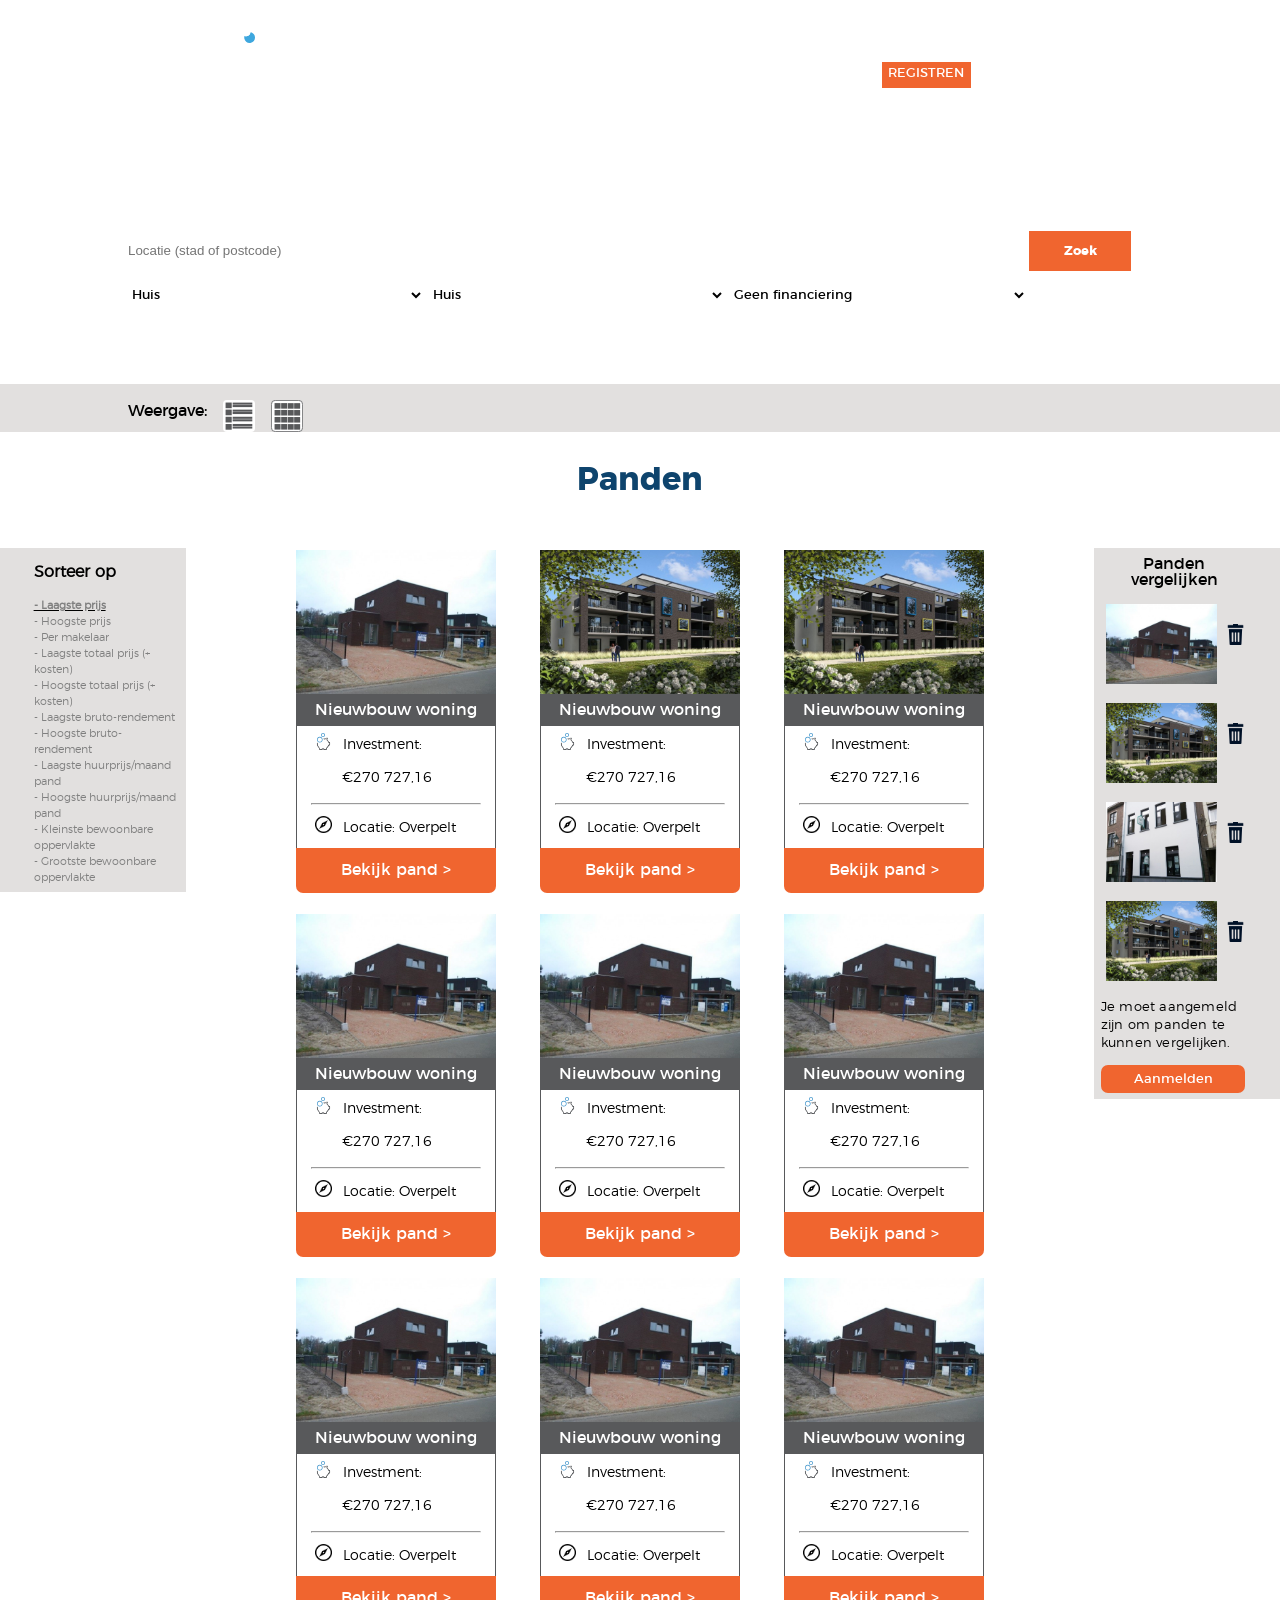
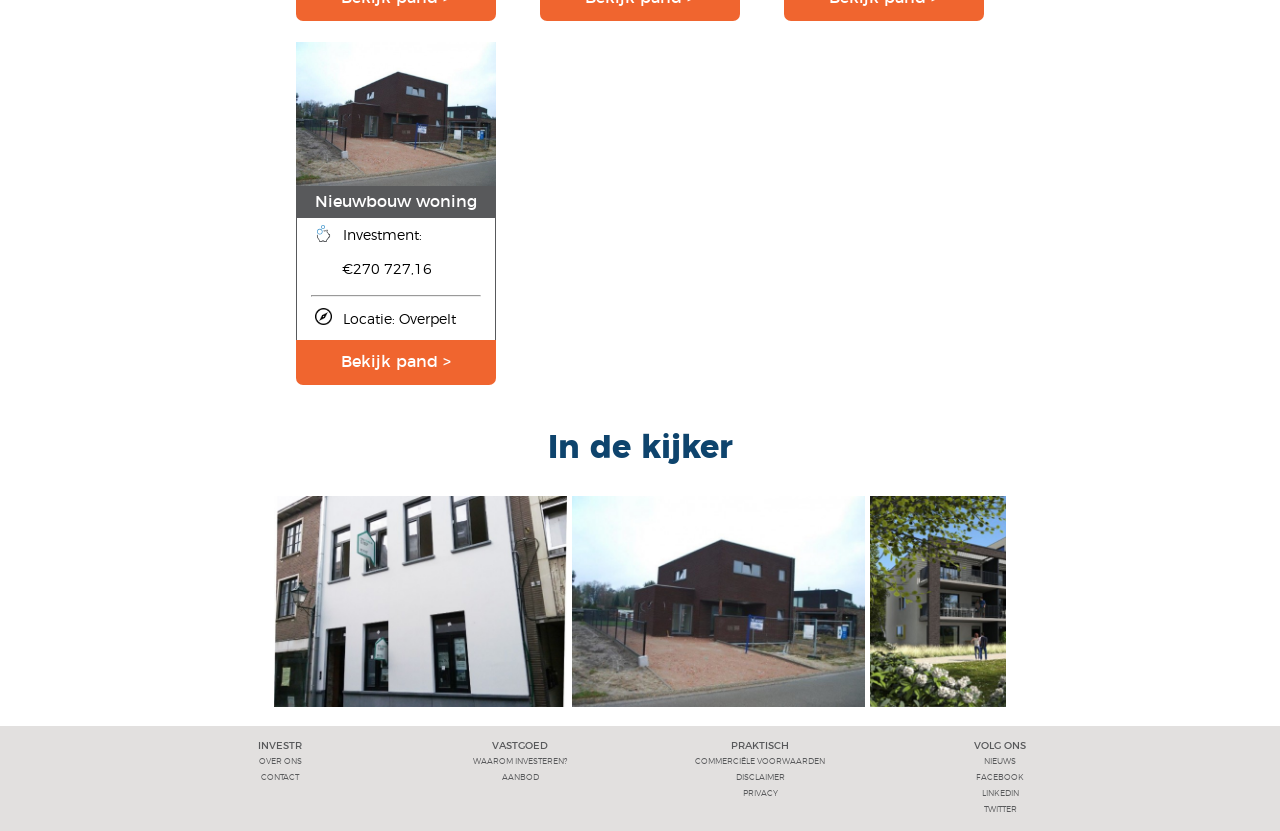
==== pages/aanbod.html @ bfa367fa "tab logo investr Lennert" ====
<!DOCTYPE html>
<html lang="nl">

<head>
  <meta charset="UTF-8">
  <title>Aanbod - Investr</title>
  <link rel="icon" type="image/png" href="../images/Investr_logo_header.png">
  <link rel="stylesheet" type="text/css" href="../css/reset.css" />
  <link rel="stylesheet" type="text/css" href="../css/style.css" />
  <link rel="stylesheet" type="text/css" href="../css/aanbod.css" />
  <link rel="stylesheet" type="text/css" href="../css/mediaqueries.css">
  <meta name="viewport" content="width=device-width, initial-scale=1,  minimum-scale=1">
  <script src="https://ajax.googleapis.com/ajax/libs/jquery/2.1.4/jquery.min.js"></script>
  <script src="../script/script.js"></script>
</head>

<body>
  <section class="EEN_L">
    <header>
      <div class="container"> <a class="logo" href="../index.html" title="Investr">investr</a> <a class="menu-knop" href="#"><span class="hamburger-lines">&#9776;</span> menu</a>
        <nav class="menu">
          <ul>
            <li><a href="../index.html">home</a></li>
            <li><a href="aanbod.html">aanbod</a></li>
            <li><a href="nieuws.html">nieuws</a></li>
            <li><a href="meer.html">meer ></a></li>
          </ul>
        </nav>
        <br class="clearfix" />
        <ul id="register">
          <li><a href="#">registren</a></li>
          <li><a href="#">aanmelden</a></li>
          <li><a href="#">nl</a></li>
        </ul>
      </div>
      <div class="menu-line"></div>
      <br class="clearfix" /> </header>
    <form>
      <h1>Investing Made Easy</h1>
      <input class="Zoekbalk" type="text" placeholder="Locatie (stad of postcode)">
      <input class="button" type="button" value="Zoek">
      <div class="details">
        <select name="type vastgoed" class="type_vastgoed">
          <option value="Huis">Huis </option>
          <option value="Appartement">Appartement</option>
          <option value="Studentenhuisvesting">Studentenhuisvesting</option>
          <option value="Grond">Grond</option>
          <option value="Bedrijfsvastgoed">Bedrijfsvastgoed</option>
          <option value="Garage">Garage</option>
          <option value="Assistentieflats">Assistentieflats</option>
        </select>
        <select name="type vastgoed">
          <option value="Huis">Huis </option>
          <option value="Appartement">Appartement</option>
          <option value="Studentenhuisvesting">Studentenhuisvesting</option>
          <option value="Grond">Grond</option>
          <option value="Bedrijfsvastgoed">Bedrijfsvastgoed</option>
          <option value="Garage">Garage</option>
          <option value="Assistentieflats">Assistentieflats</option>
        </select>
        <select name="Eigen inbreng">
          <option value="Geen financiering">Geen financiering </option>
          <option value="3 jaar">3 jaar</option>
          <option value="5 jaar">5 jaar</option>
          <option value="8 jaar">8 jaar</option>
          <option value="10 jaar">10 jaar</option>
          <option value="12 jaar">12 jaar</option>
          <option value="15 jaar">15 jaar</option>
          <option value="20 jaar">20 jaar</option>
          <option value="25 jaar">25 jaar</option>
        </select>
      </div>
      <input class="button_M" type="button" value="Zoek"> </form>
  </section>
  <section class="weergave-blok-e">
    <ul>
      <li>
        <p>Weergave: </p>
      </li>
      <li>
        <a href="aanbod_2.html"><img src="../images/Aanbod/Balk-not-selected.svg" alt="Balk weergave"></a>
      </li>
      <li>
        <a href="aanbod.html"><img src="../images/Aanbod/Blok-selected.svg" alt="Blok weergave"></a>
      </li>
    </ul>
  </section>
  <h1>Panden</h1>
  <section class="sorteren-blok-e">
    <p>Sorteer op</p>
    <ul>
      <li><a href="#">- Laagste prijs</a></li>
      <li><a href="#">- Hoogste prijs</a></li>
      <li><a href="#">- Per makelaar</a></li>
      <li><a href="#">- Laagste totaal prijs (+ kosten)</a></li>
      <li><a href="#">- Hoogste totaal prijs (+ kosten)</a></li>
      <li><a href="#">- Laagste bruto-rendement</a></li>
      <li><a href="#">- Hoogste bruto-rendement</a></li>
      <li><a href="#">- Laagste huurprijs/maand pand</a></li>
      <li><a href="#">- Hoogste huurprijs/maand pand</a></li>
      <li><a href="#">- Kleinste bewoonbare oppervlakte</a></li>
      <li><a href="#">- Grootste bewoonbare oppervlakte</a></li>
    </ul>
  </section>
  <section class="panden-vergelijken-blok-e">
    <h3>Panden vergelijken</h3>
    <ul>
      <li> <img src="../images/panddetail/fotopand.jpg" alt="Foto pand"> <img class="vuilbak-e" src="../images/Aanbod/rubbish-bin.png" alt="Foto pand"> </li>
      <li> <img src="../images/Aanbod/nieuwbouw.jpeg" alt="Foto pand"> <img class="vuilbak-e" src="../images/Aanbod/rubbish-bin.png" alt="Foto pand"> </li>
      <li> <img src="../images/Aanbod/duplex-appartement.jpeg" alt="Foto pand"> <img class="vuilbak-e" src="../images/Aanbod/rubbish-bin.png" alt="Foto pand"> </li>
      <li> <img src="../images/Aanbod/nieuwbouw.jpeg" alt="Foto pand"> <img class="vuilbak-e" src="../images/Aanbod/rubbish-bin.png" alt="Foto pand"> </li>
    </ul>
    <p>Je moet aangemeld zijn om panden te kunnen vergelijken.</p>
    <input type="button" value="Aanmelden"> </section>
  <div class="container-blok-e">
    <article class="huis-blok-e"> <img src="../images/panddetail/fotopand.jpg" alt="Foto pand">
      <h3>Nieuwbouw woning</h3>
      <div class="beschrijving-blok-e"> <img src="../images/Aanbod/piggy-bank.svg" alt="icon geldvarken">
        <p>Investment:</p>
        <p>€270 727,16</p>
        <hr> <img src="../images/Aanbod/Compass-48.png" alt="icon locatie">
        <p>Locatie: Overpelt</p>
      </div>
      <div class="aanbod-blok-e">
        <p>Bekijk pand &gt;</p>
      </div>
    </article>
    <article class="huis-blok-e"> <img src="../images/Aanbod/nieuwbouw.jpeg" alt="Foto pand">
      <h3>Nieuwbouw woning</h3>
      <div class="beschrijving-blok-e"> <img src="../images/Aanbod/piggy-bank.svg" alt="icon geldvarken">
        <p>Investment:</p>
        <p>€270 727,16</p>
        <hr> <img src="../images/Aanbod/Compass-48.png" alt="icon locatie">
        <p>Locatie: Overpelt</p>
      </div>
      <div class="aanbod-blok-e">
        <p>Bekijk pand &gt;</p>
      </div>
    </article>
    <article class="huis-blok-e"> <img src="../images/Aanbod/nieuwbouw.jpeg" alt="Foto pand">
      <h3>Nieuwbouw woning</h3>
      <div class="beschrijving-blok-e"> <img src="../images/Aanbod/piggy-bank.svg" alt="icon geldvarken">
        <p>Investment:</p>
        <p>€270 727,16</p>
        <hr> <img src="../images/Aanbod/Compass-48.png" alt="icon locatie">
        <p>Locatie: Overpelt</p>
      </div>
      <div class="aanbod-blok-e">
        <p>Bekijk pand &gt;</p>
      </div>
    </article>
    <article class="huis-blok-e"> <img src="../images/panddetail/fotopand.jpg" alt="Foto pand">
      <h3>Nieuwbouw woning</h3>
      <div class="beschrijving-blok-e"> <img src="../images/Aanbod/piggy-bank.svg" alt="icon geldvarken">
        <p>Investment:</p>
        <p>€270 727,16</p>
        <hr> <img src="../images/Aanbod/Compass-48.png" alt="icon locatie">
        <p>Locatie: Overpelt</p>
      </div>
      <div class="aanbod-blok-e">
        <p>Bekijk pand &gt;</p>
      </div>
    </article>
    <article class="huis-blok-e"> <img src="../images/panddetail/fotopand.jpg" alt="Foto pand">
      <h3>Nieuwbouw woning</h3>
      <div class="beschrijving-blok-e"> <img src="../images/Aanbod/piggy-bank.svg" alt="icon geldvarken">
        <p>Investment:</p>
        <p>€270 727,16</p>
        <hr> <img src="../images/Aanbod/Compass-48.png" alt="icon locatie">
        <p>Locatie: Overpelt</p>
      </div>
      <div class="aanbod-blok-e">
        <p>Bekijk pand &gt;</p>
      </div>
    </article>
    <article class="huis-blok-e"> <img src="../images/panddetail/fotopand.jpg" alt="Foto pand">
      <h3>Nieuwbouw woning</h3>
      <div class="beschrijving-blok-e"> <img src="../images/Aanbod/piggy-bank.svg" alt="icon geldvarken">
        <p>Investment:</p>
        <p>€270 727,16</p>
        <hr> <img src="../images/Aanbod/Compass-48.png" alt="icon locatie">
        <p>Locatie: Overpelt</p>
      </div>
      <div class="aanbod-blok-e">
        <p>Bekijk pand &gt;</p>
      </div>
    </article>
    <article class="huis-blok-e"> <img src="../images/panddetail/fotopand.jpg" alt="Foto pand">
      <h3>Nieuwbouw woning</h3>
      <div class="beschrijving-blok-e"> <img src="../images/Aanbod/piggy-bank.svg" alt="icon geldvarken">
        <p>Investment:</p>
        <p>€270 727,16</p>
        <hr> <img src="../images/Aanbod/Compass-48.png" alt="icon locatie">
        <p>Locatie: Overpelt</p>
      </div>
      <div class="aanbod-blok-e">
        <p>Bekijk pand &gt;</p>
      </div>
    </article>
    <article class="huis-blok-e"> <img src="../images/panddetail/fotopand.jpg" alt="Foto pand">
      <h3>Nieuwbouw woning</h3>
      <div class="beschrijving-blok-e"> <img src="../images/Aanbod/piggy-bank.svg" alt="icon geldvarken">
        <p>Investment:</p>
        <p>€270 727,16</p>
        <hr> <img src="../images/Aanbod/Compass-48.png" alt="icon locatie">
        <p>Locatie: Overpelt</p>
      </div>
      <div class="aanbod-blok-e">
        <p>Bekijk pand &gt;</p>
      </div>
    </article>
    <article class="huis-blok-e"> <img src="../images/panddetail/fotopand.jpg" alt="Foto pand">
      <h3>Nieuwbouw woning</h3>
      <div class="beschrijving-blok-e"> <img src="../images/Aanbod/piggy-bank.svg" alt="icon geldvarken">
        <p>Investment:</p>
        <p>€270 727,16</p>
        <hr> <img src="../images/Aanbod/Compass-48.png" alt="icon locatie">
        <p>Locatie: Overpelt</p>
      </div>
      <div class="aanbod-blok-e">
        <p>Bekijk pand &gt;</p>
      </div>
    </article>
    <article class="huis-blok-e"> <img src="../images/panddetail/fotopand.jpg" alt="Foto pand">
      <h3>Nieuwbouw woning</h3>
      <div class="beschrijving-blok-e"> <img src="../images/Aanbod/piggy-bank.svg" alt="icon geldvarken">
        <p>Investment:</p>
        <p>€270 727,16</p>
        <hr> <img src="../images/Aanbod/Compass-48.png" alt="icon locatie">
        <p>Locatie: Overpelt</p>
      </div>
      <div class="aanbod-blok-e">
        <p>Bekijk pand &gt;</p>
      </div>
    </article>
    <section class="in-de-kijker-blok-e">
      <h1>In de kijker</h1>
      <div class="scroll-blok-e"> <img src="../images/Aanbod/duplex-appartement.jpeg" alt="Foto pand"> <img src="../images/panddetail/fotopand.jpg" alt="Foto pand"> <img src="../images/Aanbod/nieuwbouw.jpeg" alt="Foto pand"> <img src="../images/Aanbod/duplex-appartement.jpeg" alt="Foto pand"> <img src="../images/Aanbod/nieuwbouw.jpeg" alt="Foto pand"> </div>
    </section>
  </div>
</body>
<footer>
  <div class="container">
    <div class="fMenu">
      <ul>
        <h4>investr</h4>
        <li><a href="over_ons.html">over ons</a></li>
        <li><a href="#">contact</a></li>
      </ul>
    </div>
    <div class="fMenu">
      <ul>
        <h4>vastgoed</h4>
        <li><a href="#">waarom investeren?</a></li>
        <li><a href="aanbod.html">aanbod</a></li>
      </ul>
    </div>
    <div class="fMenu">
      <ul>
        <h4>praktisch</h4>
        <li><a href="#">commerciële voorwaarden</a></li>
        <li><a href="#">disclaimer</a></li>
        <li><a href="#">privacy</a></li>
      </ul>
    </div>
    <div class="fMenu">
      <ul>
        <h4>volg ons</h4>
        <li><a href="nieuws.html">nieuws</a></li>
        <li><a href="https://www.facebook.com/investr.be/">facebook</a></li>
        <li><a href="#">linkedin</a></li>
        <li><a href="#">twitter</a></li>
      </ul>
    </div>
    <br class="clearfix" /> </div>
</footer>

</html>
---- css/style.css ----
/* ----------------------------------
        FONT
---------------------------------- */

@font-face {
    font-family: 'montserratbold';
    src: url('../font/montserrat-bold-webfont.woff2') format('woff2'), url('../font/montserrat-bold-webfont.woff') format('woff');
    font-weight: normal;
    font-style: normal;
}
  
@font-face {
    font-family: 'montserratsemibold';
    src: url('../font/montserrat-semibold-webfont.woff2') format('woff2'), url('../font/montserrat-semibold-webfont.woff') format('woff');
    font-weight: normal;
    font-style: normal;
}
  
@font-face {
    font-family: 'montserratlight';
    src: url('../font/montserrat-light-webfont.woff2') format('woff2'), url('../font/montserrat-light-webfont.woff') format('woff');
    font-weight: normal;
    font-style: normal;
}
  
@font-face {
    font-family: 'montserratregular';
    src: url('../font/montserrat-regular-webfont.woff2') format('woff2'), url('../font/montserrat-regular-webfont.woff') format('woff');
    font-weight: normal;
    font-style: normal;
}
/*--------------------------------------*/
  
.clearfix {
    clear: both;
}

body {
    font-family: 'montserratregular';
    margin: 0;
  }
  
h1 {
    font-family: 'montserratbold';
    color: #0E446D;
    font-size: 2em;
    margin: 0.5em 0;
}
  
h2 {
    font-family: 'montserratbold';
    color: #0E446D;
    font-size: 1.5em;
    margin: 0.25em 0;
}
  
h3 {
    font-family: 'montserratbold';
    color: #0E446D;
    font-size: 1em;
}
  
h4 {
    font-family: 'montserratbold';
    color: #0E446D;
    font-size: 0.7em;
}
  
h5 {
    font-family: 'montserratbold';
    color: #0E446D;
    font-size: 0.5em;
}
  
p {
    font-family: 'montserratlight';
    line-height: 1.4;
    color: black;
    font-weight: 400;
    font-size: 0.7em;
    font-size: 1em;
}
/* ------------------------------------------
            HEADER & FOOTER
------------------------------------------ */
header {
    background-color: #0E446D;
    font-family: 'montserratsemibold';
    text-transform: uppercase;
}

a.logo:link,
a.logo:visited,
a.logo:hover,
a.logo:active {
    background-image: url(../images/Investr_logo.svg);
    background-repeat: no-repeat;
    display: block;
    float: left;
    height: 1.5em;
    width: 100px;
    text-indent: -9999px;
    
    margin-top: 1.75em;
    margin-left: 1.75em;
}

a.menu-knop:link,
a.menu-knop:visited,
a.menu-knop:active {
    float: right;
    text-decoration: none;
    color: white;
    border-bottom: 3px solid #0E446D;
    padding: 0.5em 0;
    margin: 1.5em;
    margin-bottom: 0.5em;
}

a.menu-knop:hover {
    display: block;
    float: right;
    text-decoration: none;
    color: white;
    border-bottom: 3px solid #F0652F;
}

header a#taal, header div.aanmelden {
    display: none;
}

header nav {
    clear: both;
}

header nav ul li a:link,
header nav ul li a:visited,
header nav ul li a:active {
    display: block;
    text-decoration: none;
    text-align: center;
    color: white;
    font-family: 'montserratregular';
    border-bottom: 3px solid #0E446D;
    padding: 0.5em 0;
}

header nav ul li a:hover {
    display: block;
    text-decoration: none;
    text-align: center;
    color: white;
    
    font-family: 'montserratregular';
    border-bottom: 3px solid #F0652F;
    padding: 0.5em 0;
}

header ul#register {
    display: none;
}


footer {
    background-color: #E2E0DF;
}

footer div.fMenu {
    display: block;
    width: 25%;
    float: left;
    
    padding: 1em 0;
    text-align: center;
}

footer div.fMenu h4 {
    text-transform: uppercase;
    font-family: 'montserratregular';
    font-size: 0.6em;
    color: #58595B;
}

footer div.fMenu a:link,
footer div.fMenu a:visited,
footer div.fMenu a:active {
    text-transform: uppercase;
    font-family: 'montserratlight';
    font-size: 0.5em;
    color: #58595B;
    text-decoration: none;
}

footer div.fMenu a:hover {
    color: #000000;
    text-decoration: underline;
}

footer div.powered {
    text-align: center;
    background-color: white;
    padding-bottom: 1em;
}

footer div.powered img {
    margin: 1em;
    width: 20%;
    max-width: 100px;
}

footer div.powered p {
    font-size: 0.5em;
    margin-bottom: 1em;
    color: #58595B;
}

footer div.powered p a:link,
footer div.powered p a:visited,
footer div.powered p a:active {
    color: #0E446D;
    text-decoration: none;
}

footer div.powered p a:hover {
    border-bottom: 1px solid #F0652F;
}

/* ------------------------------------------
            EINDE HEADER & FOOTER
------------------------------------------ */

/* ------------------------------------------
           NIEUWS
------------------------------------------ */
main#login h1 {
    text-align: center;
}

main#login h2 {
    text-align: center;
    font-size: 0.9em;
    color: #1E7BB7;
}

main#login form {
    width: 80%;
    margin: 1em auto;
}

main#login form input[type="text"] {
    width: 98%;
    margin: 0.5em 0;
    display: block;
    color: ##0E446D;
    font-size: 0.8em;
    border: 1px solid rgba(128, 128, 128, 0.5);
    border-radius: 2px;
    padding: 0.5em;
}

main#login form input[type="radio"] {
   
}
    
main#login form input[type="submit"] {
    width: 90%;
    border: 0;
    background-color: #F0652F;
    color: white;
    font-size: 1em;
    border-radius: 2px;
    cursor: pointer;
    padding: 0.5em;
    margin: 1em;
    }

main#login a {
    width: 50%;
    margin-bottom: 1em;
}

main#login a img {
    width: 90%;
    margin: 0.24em 1em;
}

main#login p {
    width: 100%;
    text-align: center;
    font-size: 0.8em;
}

main#login p a:link,
main#login p a:active,
main#login p a:visited {
    color: black;
}

main#login p a:hover {
    color: #F0652F;
}
---- css/aanbod.css ----
.EEN_L {
  background-color: #0E446D;
  padding-bottom: 5%;
}

form h1 {
  font-size: 22px;
  width: 80%;
  margin: 0% 10% 5% 10%;
  text-align: center;
  color: white;
}

.Zoekbalk {
  height: 30px;
  border: none;
  width: 80%;
  margin: 0% 10%;
  padding: 0;
}

.button_M {
  border-radius: 0;
  font-family: 'montserratbold';
  padding: 0;
  border: none;
  color: white;
  box-sizing: border-box;
  background-color: #F0652F;
  height: 30px;
  border: none;
  width: 80%;
  margin: 2% 10%;
}

.EEN_L .button {
  display: none;
}

select {
  font-family: 'montserratregular';
  padding: 0;
  border: none;
  box-sizing: border-box;
  background-color: white;
  height: 30px;
  border: none;
  width: 80%;
  margin: 2% 10%;
}

.weergave-e {
  background-color: #E2E0DF;
  height: 1em;
  padding: 1em 10% 1em;
  display: none;
}

.weergave-e p {
  font-family: 'montserratregular';
  font-size: 1em;
  text-align: left;
}

body h1 {
  font-family: 'montserratbold';
  font-size: 2em;
  text-align: center;
  padding: .5em;
}

.sorteren-e {
  display: none;
}

.panden-vergelijken-e {
  background-color: #F0652F;
}

.panden-vergelijken-e ul {
  display: none;
}

.panden-vergelijken-e p {
  display: none;
}

.panden-vergelijken-e input {
  display: none;
}

.panden-vergelijken-e h3 {
  font-family: 'montserratregular';
  color: white;
  padding: .5em;
  text-align: center;
}

.huis-e img {
  width: 100%;
  display: block;
}

.huis-e h3 {
  font-family: 'montserratregular';
  background-color: #58595B;
  padding: .5em;
  text-align: center;
  color: white;
}

.beschrijving-e {
  display: none;
}

.prijs-e p:first-of-type {
  font-family: 'montserratregular';
  background-color: #1E7BB7;
  color: white;
  text-align: center;
  padding: .5em;
}

.prijs-e p:last-of-type {
  font-family: 'montserratregular';
  background-color: #0E446D;
  color: white;
  text-align: center;
  padding: .5em;
}

.foto-e {
  display: none;
}

.aanbod-e p {
  font-family: 'montserratregular';
  background-color: #F0652F;
  color: white;
  text-align: center;
  padding: .7em;
}

.icoon-e {
  display: none;
}

.scroll-e {
  width: 700%px;
  overflow-y: hidden;
  overflow-x: auto;
  white-space: nowrap;
}

.scroll-e img {
  height: 100%;
  width: 90%;
  display: inline;
  white-space: nowrap;
}

.in-de-kijker-e {
  margin: 1em 0;
}


/*----------------------- AANBOD BLOK -----------------------*/

.weergave-blok-e {
  background-color: #E2E0DF;
  height: 1em;
  padding: 1em 10% 1em;
  display: none;
}

.weergave-blok-e p {
  font-family: 'montserratregular';
  font-size: 1em;
  text-align: left;
}

.sorteren-blok-e {
  display: none;
}

.panden-vergelijken-blok-e {
  background-color: #F0652F;
}

.panden-vergelijken-blok-e ul {
  display: none;
}

.panden-vergelijken-blok-e p {
  display: none;
}

.panden-vergelijken-blok-e input {
  display: none;
}

.panden-vergelijken-blok-e h3 {
  font-family: 'montserratregular';
  color: white;
  padding: .5em;
  text-align: center;
}

.huis-blok-e img {
  width: 100%;
  display: block;
}

.huis-blok-e h3 {
  font-family: 'montserratregular';
  background-color: #58595B;
  padding: .5em;
  text-align: center;
  color: white;
}

.beschrijving-blok-e {
  display: none;
}

.aanbod-blok-e p {
  font-family: 'montserratregular';
  background-color: #F0652F;
  color: white;
  text-align: center;
  padding: .7em;
}

.aanbod-blok-e a {
  text-decoration: none;
}

.aanbod-e a {
  text-decoration: none;
}

.scroll-blok-e {
  width: 700%px;
  overflow-y: hidden;
  overflow-x: auto;
  white-space: nowrap;
}

.scroll-blok-e img {
  height: 100%;
  width: 90%;
  display: inline;
  white-space: nowrap;
}

.in-de-kijker-blok-e {
  margin: 1em 0;
}

@media screen and (min-width: 650px) {
  .EEN_L header {
    background-color: transparent;
  }
  .container {
    background-color: transparent;
  }
  .EEN_L {
    background-color: transparent;
    box-sizing: border-box;
    height: 100%;
    width: 100%;
    background-image: url("../images/Homepage/Background.png");
    background-size: cover;
    background-repeat: no-repeat;
  }
  .EEN_L h1 {
    margin-top: 0%;
    margin-left: 10%;
  }
  .Zoekbalk {
    height: 40px;
    width: 70%;
    margin: 0% 0% 0% 10%;
  }
  .EEN_L .button {
    display: inline;
    height: 40px;
    width: 8%;
    margin: 0% 0%;
    border-radius: 0px;
    font-family: 'montserratbold';
    padding: 0;
    border: none;
    color: white;
    box-sizing: border-box;
    background-color: #F0652F;
  }
  .details {
    width: 70.6%;
    margin-left: 10%;
  }
  .EEN_L .button_M {
    display: none;
  }
  .type_vastgoed {
    margin-left: 0%;
  }
  select {
    height: 40px;
    width: 32.5%;
    margin: 0.5% 0%;
  }
  .weergave-e {
    display: block;
  }
  .weergave-e img {
    margin: 0 .5em 0 .5em;
    width: 2em;
    height: 2em;
  }
  .weergave-e ul li {
    float: left;
    margin: 0 0 .5em 0;
    display: inline-block;
  }
  .weergave-e p {
    margin: 0 0.5em 0 0;
  }
  .huis-e {
    height: 11em;
    margin: 3%;
    box-sizing: border-box;
    border-bottom: solid 1px rgba(125, 125, 125, 0.6);
    max-width: 720px;
    margin: 3% auto 3% auto;
    position: relative;
  }
  .huis-e img {
    width: auto;
    height: 8em;
    float: left;
    margin: 1em;
    width: 177.42px;
  }
  .huis-e h3 {
    background-color: transparent;
    padding: 1em;
    text-align: left;
    color: black;
  }
  .beschrijving-e {
    display: block;
    float: left;
    font-family: 'montserratlight';
    font-size: 14px;
  }
  .prijs-e p:first-of-type {
    border-top-left-radius: 5px;
    border-top-right-radius: 5px;
    margin: 0em 1em 0em 25em;
  }
  .prijs-e p:last-of-type {
    margin: 0em 1em 0em 25em;
  }
  .aanbod-e p {
    margin: 0em 1em 0em 25em;
    padding: .5em;
    border-bottom-left-radius: 5px;
    border-bottom-right-radius: 5px;
    float: inherit;
  }
  .scroll-e {
    width: 700%px;
    overflow-y: hidden;
    overflow-x: auto;
    white-space: nowrap;
  }
  .scroll-e img {
    height: auto;
    width: 40%;
    display: inline;
    white-space: nowrap;
  }
  .in-de-kijker-e {
    margin: 1em 0;
  }
  /*--------------------- AANBOD BLOK 650px ---------------------*/
  .weergave-blok-e {
    display: block;
  }
  .weergave-blok-e img {
    margin: 0 .5em;
    width: 2em;
    height: 2em;
  }
  .weergave-blok-e ul li {
    float: left;
    display: inline-block;
  }
  .weergave-blok-e p {
    margin: 0 0.5em 0 0;
  }
  .container-blok-e {
    max-width: 75%;
    margin: 0 auto;
    position: relative;
  }
  .huis-blok-e {
    height: 20em;
    width: 200px;
    float: left;
    margin: 3%;
    box-sizing: border-box;
    max-width: 720px;
    margin: 3%;
    position: relative;
  }
  .huis-blok-e img {
    height: auto;
    float: left;
    margin: 0;
    width: 200px;
  }
  .huis-blok-e h3 {
    margin: 9em auto auto;
    text-align: center;
    color: white;
  }
  .beschrijving-blok-e {
    border-right: solid 1px #58595B;
    border-left: solid 1px #58595B;
    display: block;
    padding: .2em 1em;
    font-family: 'montserratlight';
    font-size: 14px;
  }
  .beschrijving-blok-e p {
    display: inline-block;
    margin: .5em;
  }
  .beschrijving-blok-e p:nth-child(3) {
    display: inline-block;
    margin: .5em .5em .5em 2.2em;
  }
  .beschrijving-blok-e p {
    display: inline-block;
    margin: .5em;
  }
  .beschrijving-blok-e img {
    margin: .3em;
    width: 10%;
    height: auto;
    display: inline-block;
  }
  .aanbod-blok-e p {
    font-family: 'montserratregular';
    background-color: #F0652F;
    color: white;
    text-align: center;
    padding: .7em;
    border-bottom-left-radius: 7px;
    border-bottom-right-radius: 7px;
  }
  .scroll-blok-e {
    width: 700%px;
    overflow-y: hidden;
    overflow-x: auto;
    white-space: nowrap;
  }
  .scroll-blok-e img {
    height: auto;
    width: 40%;
    display: inline;
    white-space: nowrap;
  }
  .in-de-kijker-blok-e {
    display: inline-block;
    margin: 1em 0;
  }
}


/*------------------------------------------------*/

@media screen and (min-width: 850px) {
  .container-e {
    max-width: 75%;
    margin: 0 auto;
    position: relative;
  }
  .details {
    width: 70.9%;
    margin-left: 10%;
  }
}

@media screen and (min-width: 1020px) {
  .details {
    width: 71.2%;
    margin-left: 10%;
  }
  .sorteren-e {
    max-width: 12.5%;
    margin: 1.6% auto 0 0;
    padding-left: 2%;
    position: relative;
    float: left;
    display: block;
    line-height: normal;
    background-color: #E2E0DF;
  }
  .sorteren-e p {
    font-family: 'montserratlight';
    font-weight: 600;
    line-height: 2em;
    margin: .5em;
  }
  .sorteren-e ul {
    margin: .5em;
  }
  .sorteren-e ul li:first-of-type {
    font-weight: 600;
    color: black;
    text-decoration: underline;
  }
  .sorteren-e ul li a {
    font-family: 'montserratlight';
    font-size: .7em;
    text-decoration: none;
    color: gray;
  }
  .panden-vergelijken-e {
    max-width: 12.5%;
    margin: 1.6% auto 0 0;
    padding-right: 2%;
    position: relative;
    text-align: right;
    float: right;
    display: block;
    background-color: #E2E0DF;
  }
  .panden-vergelijken-e ul {
    display: block;
  }
  .panden-vergelijken-e input {
    font-family: 'montserratregular';
    color: white;
    display: block;
    background-color: #F0652F;
    padding: .5em;
    margin: .5em;
    width: 90%;
    border-radius: 7px;
    border: none;
  }
  .panden-vergelijken-e h3 {
    font-family: 'montserratregular';
    color: black;
    padding: .5em;
    text-align: center;
  }
  .panden-vergelijken-e ul li {
    padding: 0 .5em;
  }
  .panden-vergelijken-e ul li img {
    width: 77%;
    height: auto;
    position: relative;
    padding: .5em .5em .5em 0;
  }
  .panden-vergelijken-e ul li .vuilbak-e {
    width: 15%;
    height: auto;
    float: right;
    padding: 1.7em 0;
  }
  .panden-vergelijken-e p {
    font-family: 'montserratlight';
    letter-spacing: .2px;
    font-size: .8em;
    display: block;
    text-align: left;
    padding: .5em;
  }
  .container-e {
    max-width: 732px;
  }
  /*--------------------- AANBOD BLOK ---------------------*/
  .sorteren-blok-e {
    max-width: 12.5%;
    margin: 1.6% auto 0 0;
    padding-left: 2%;
    position: relative;
    float: left;
    display: block;
    line-height: normal;
    background-color: #E2E0DF;
  }
  .sorteren-blok-e p {
    font-family: 'montserratlight';
    font-weight: 600;
    line-height: 2em;
    margin: .5em;
  }
  .sorteren-blok-e ul {
    margin: .5em;
  }
  .sorteren-blok-e ul li:first-of-type {
    font-weight: 600;
    color: black;
    text-decoration: underline;
  }
  .sorteren-blok-e ul li a {
    font-family: 'montserratlight';
    font-size: .7em;
    text-decoration: none;
    color: gray;
  }
  .panden-vergelijken-blok-e {
    max-width: 12.5%;
    margin: 1.6% auto 0 0;
    padding-right: 2%;
    position: relative;
    text-align: right;
    float: right;
    display: block;
    background-color: #E2E0DF;
  }
  .panden-vergelijken-blok-e ul {
    display: block;
  }
  .panden-vergelijken-blok-e input {
    font-family: 'montserratregular';
    color: white;
    display: block;
    background-color: #F0652F;
    padding: .5em;
    margin: .5em;
    width: 90%;
    border-radius: 7px;
    border: none;
  }
  .panden-vergelijken-blok-e h3 {
    font-family: 'montserratregular';
    color: black;
    padding: .5em;
    text-align: center;
  }
  .panden-vergelijken-blok-e ul li {
    padding: 0 .5em;
  }
  .panden-vergelijken-blok-e ul li img {
    width: 77%;
    height: auto;
    position: relative;
    padding: .5em .5em .5em 0;
  }
  .panden-vergelijken-blok-e ul li .vuilbak-e {
    width: 15%;
    height: auto;
    float: right;
    padding: 1.7em 0;
  }
  .panden-vergelijken-blok-e p {
    font-family: 'montserratlight';
    letter-spacing: .2px;
    font-size: .8em;
    display: block;
    text-align: left;
    padding: .5em;
  }
  .container-blok-e {
    max-width: 732px;
  }
}
---- css/mediaqueries.css ----
@font-face {
  font-family: 'montserratbold';
  src: url('../font/montserrat-bold-webfont.woff2') format('woff2'), url('../font/montserrat-bold-webfont.woff') format('woff');
  font-weight: normal;
  font-style: normal;
}

@font-face {
  font-family: 'montserratsemibold';
  src: url('../font/montserrat-semibold-webfont.woff2') format('woff2'), url('../font/montserrat-semibold-webfont.woff') format('woff');
  font-weight: normal;
  font-style: normal;
}

@font-face {
  font-family: 'montserratlight';
  src: url('../font/montserrat-light-webfont.woff2') format('woff2'), url('../font/montserrat-light-webfont.woff') format('woff');
  font-weight: normal;
  font-style: normal;
}

@font-face {
  font-family: 'montserratregular';
  src: url('../font/montserrat-regular-webfont.woff2') format('woff2'), url('../font/montserrat-regular-webfont.woff') format('woff');
  font-weight: normal;
  font-style: normal;
}

@media screen and (min-width: 650px) {
    a.menu-knop {
        display: none;
    }
    
    a.logo:link,
    a.logo:visited,
    a.logo:hover,
    a.logo:active {
        margin-left: 0;
        
    }

    div.container {
        max-width: 75%;
        margin: 0 auto;
        position: relative;
    }
    
    div.container nav {
        display: block;
        float: right;
        width: 69%;
        clear: none;
        position: relative;
        z-index:3;
    }
    
    header nav ul li a:link,
    header nav ul li a:visited,
    header nav ul li a:active {
        display: block;
        float: left;
        width: 25%;
        margin-top: 1.75em;
        
        border-bottom: 2px solid white;
    }
    
    header nav ul li a:hover {
        border-bottom: 2px solid #F0652F;
    }
    
    header div.menu-line {
        height: 2px;
        background-color: white;
        padding: 0;
        margin: 0;
        position: absolute;
        top: 60px;
        width: 100%;
        z-index: 2;
        
    }
    
    header ul#register {
        width: 240px;
        float: right;
        display: block;
        
    }
    
    header ul#register li a:link,
    header ul#register li a:visited,
    header ul#register li a:active {
        float: left;
        color: white;
        padding: 0.5em;
        font-family: 'montserratregular';
        font-size: 0.8em;
        text-decoration: none;
        border-bottom: 2px solid white;
        border-right: 2px solid white;
        margin-bottom: 1em;
    }
    
    header ul#register li a:hover {
        border-bottom: 2px solid #F0652F;

    }

    
    header ul#register li:first-child a:link,
    header ul#register li:first-child a:visited,
    header ul#register li:first-child a:active {
        background-color: #F0652F;
        border-left: 2px solid white;
    }
    
    header ul#register li:first-child a:hover {
        background-color: white;
        color: #F0652F;
    }
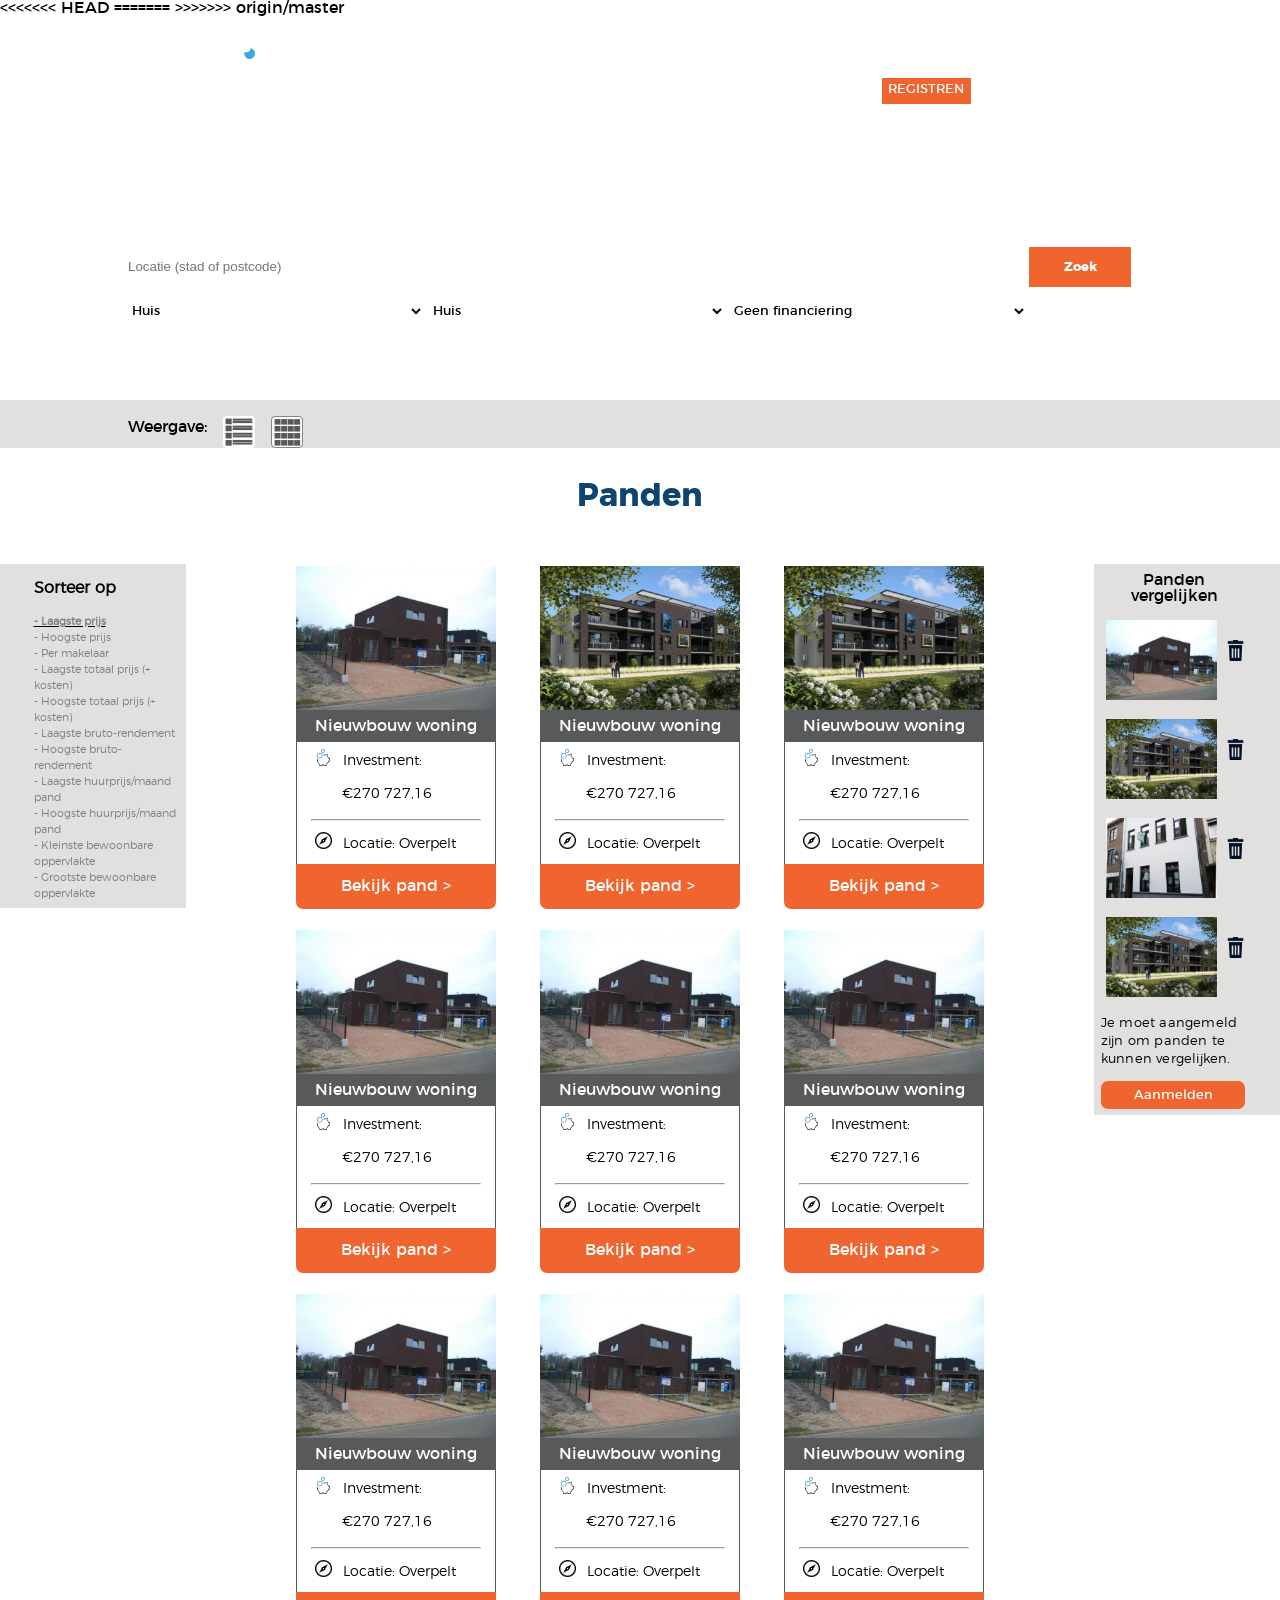
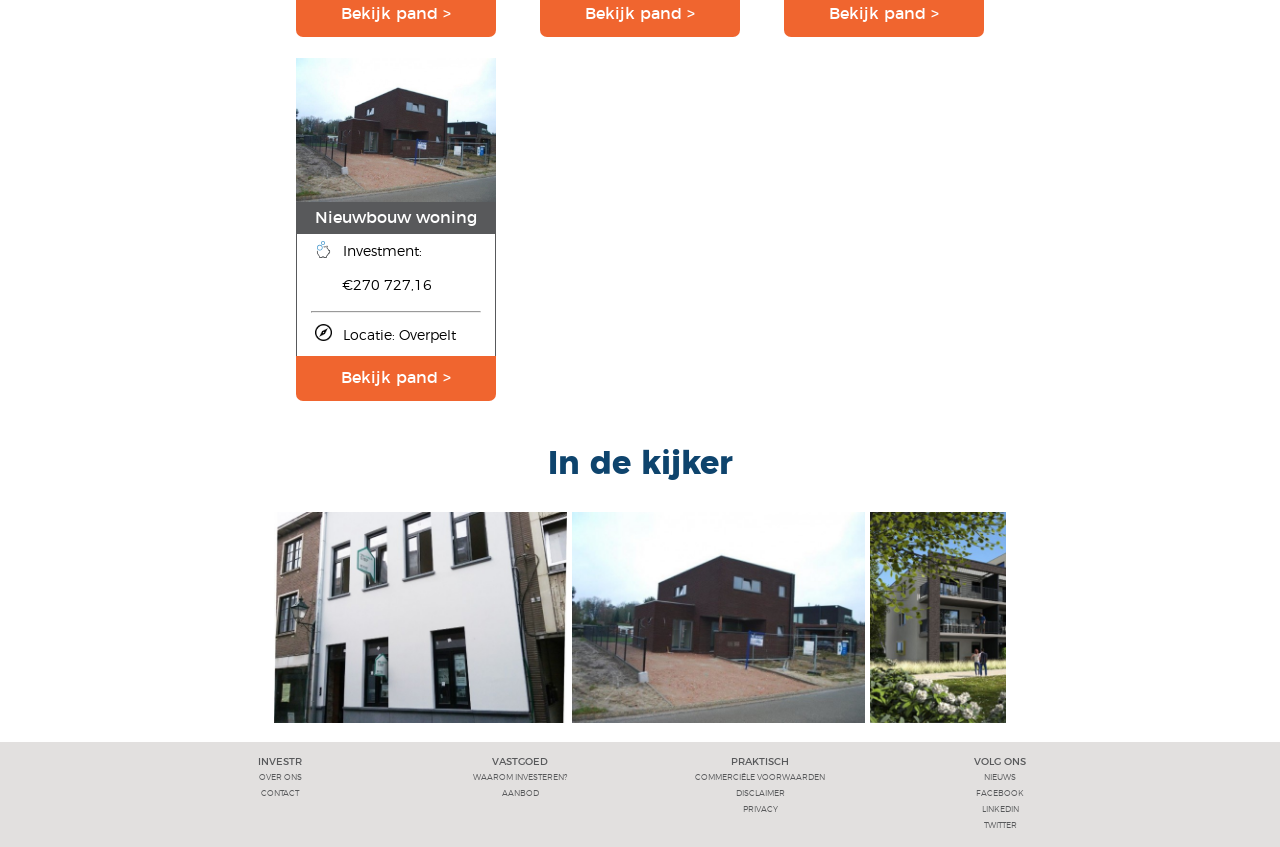
==== commit 729620a6: "Merge remote-tracking branch 'origin/master' # Conflicts: #	pages/aanbod.html #	pages/aanbod_2.html " ====
--- a/pages/aanbod.html
+++ b/pages/aanbod.html
@@ -10,6 +10,10 @@
   <link rel="stylesheet" type="text/css" href="../css/aanbod.css" />
   <link rel="stylesheet" type="text/css" href="../css/mediaqueries.css">
   <meta name="viewport" content="width=device-width, initial-scale=1,  minimum-scale=1">
+<<<<<<< HEAD
+=======
+
+>>>>>>> origin/master
   <script src="https://ajax.googleapis.com/ajax/libs/jquery/2.1.4/jquery.min.js"></script>
   <script src="../script/script.js"></script>
 </head>
@@ -122,7 +126,9 @@
         <p>Locatie: Overpelt</p>
       </div>
       <div class="aanbod-blok-e">
-        <p>Bekijk pand &gt;</p>
+        <a href="detailpand.html">
+          <p>Bekijk pand &gt;</p>
+        </a>
       </div>
     </article>
     <article class="huis-blok-e"> <img src="../images/Aanbod/nieuwbouw.jpeg" alt="Foto pand">
@@ -134,7 +140,9 @@
         <p>Locatie: Overpelt</p>
       </div>
       <div class="aanbod-blok-e">
-        <p>Bekijk pand &gt;</p>
+        <a href="detailpand.html">
+          <p>Bekijk pand &gt;</p>
+        </a>
       </div>
     </article>
     <article class="huis-blok-e"> <img src="../images/Aanbod/nieuwbouw.jpeg" alt="Foto pand">
@@ -146,91 +154,107 @@
         <p>Locatie: Overpelt</p>
       </div>
       <div class="aanbod-blok-e">
-        <p>Bekijk pand &gt;</p>
-      </div>
-    </article>
-    <article class="huis-blok-e"> <img src="../images/panddetail/fotopand.jpg" alt="Foto pand">
-      <h3>Nieuwbouw woning</h3>
-      <div class="beschrijving-blok-e"> <img src="../images/Aanbod/piggy-bank.svg" alt="icon geldvarken">
-        <p>Investment:</p>
-        <p>€270 727,16</p>
-        <hr> <img src="../images/Aanbod/Compass-48.png" alt="icon locatie">
-        <p>Locatie: Overpelt</p>
-      </div>
-      <div class="aanbod-blok-e">
-        <p>Bekijk pand &gt;</p>
-      </div>
-    </article>
-    <article class="huis-blok-e"> <img src="../images/panddetail/fotopand.jpg" alt="Foto pand">
-      <h3>Nieuwbouw woning</h3>
-      <div class="beschrijving-blok-e"> <img src="../images/Aanbod/piggy-bank.svg" alt="icon geldvarken">
-        <p>Investment:</p>
-        <p>€270 727,16</p>
-        <hr> <img src="../images/Aanbod/Compass-48.png" alt="icon locatie">
-        <p>Locatie: Overpelt</p>
-      </div>
-      <div class="aanbod-blok-e">
-        <p>Bekijk pand &gt;</p>
-      </div>
-    </article>
-    <article class="huis-blok-e"> <img src="../images/panddetail/fotopand.jpg" alt="Foto pand">
-      <h3>Nieuwbouw woning</h3>
-      <div class="beschrijving-blok-e"> <img src="../images/Aanbod/piggy-bank.svg" alt="icon geldvarken">
-        <p>Investment:</p>
-        <p>€270 727,16</p>
-        <hr> <img src="../images/Aanbod/Compass-48.png" alt="icon locatie">
-        <p>Locatie: Overpelt</p>
-      </div>
-      <div class="aanbod-blok-e">
-        <p>Bekijk pand &gt;</p>
-      </div>
-    </article>
-    <article class="huis-blok-e"> <img src="../images/panddetail/fotopand.jpg" alt="Foto pand">
-      <h3>Nieuwbouw woning</h3>
-      <div class="beschrijving-blok-e"> <img src="../images/Aanbod/piggy-bank.svg" alt="icon geldvarken">
-        <p>Investment:</p>
-        <p>€270 727,16</p>
-        <hr> <img src="../images/Aanbod/Compass-48.png" alt="icon locatie">
-        <p>Locatie: Overpelt</p>
-      </div>
-      <div class="aanbod-blok-e">
-        <p>Bekijk pand &gt;</p>
-      </div>
-    </article>
-    <article class="huis-blok-e"> <img src="../images/panddetail/fotopand.jpg" alt="Foto pand">
-      <h3>Nieuwbouw woning</h3>
-      <div class="beschrijving-blok-e"> <img src="../images/Aanbod/piggy-bank.svg" alt="icon geldvarken">
-        <p>Investment:</p>
-        <p>€270 727,16</p>
-        <hr> <img src="../images/Aanbod/Compass-48.png" alt="icon locatie">
-        <p>Locatie: Overpelt</p>
-      </div>
-      <div class="aanbod-blok-e">
-        <p>Bekijk pand &gt;</p>
-      </div>
-    </article>
-    <article class="huis-blok-e"> <img src="../images/panddetail/fotopand.jpg" alt="Foto pand">
-      <h3>Nieuwbouw woning</h3>
-      <div class="beschrijving-blok-e"> <img src="../images/Aanbod/piggy-bank.svg" alt="icon geldvarken">
-        <p>Investment:</p>
-        <p>€270 727,16</p>
-        <hr> <img src="../images/Aanbod/Compass-48.png" alt="icon locatie">
-        <p>Locatie: Overpelt</p>
-      </div>
-      <div class="aanbod-blok-e">
-        <p>Bekijk pand &gt;</p>
-      </div>
-    </article>
-    <article class="huis-blok-e"> <img src="../images/panddetail/fotopand.jpg" alt="Foto pand">
-      <h3>Nieuwbouw woning</h3>
-      <div class="beschrijving-blok-e"> <img src="../images/Aanbod/piggy-bank.svg" alt="icon geldvarken">
-        <p>Investment:</p>
-        <p>€270 727,16</p>
-        <hr> <img src="../images/Aanbod/Compass-48.png" alt="icon locatie">
-        <p>Locatie: Overpelt</p>
-      </div>
-      <div class="aanbod-blok-e">
-        <p>Bekijk pand &gt;</p>
+        <a href="detailpand.html">
+          <p>Bekijk pand &gt;</p>
+        </a>
+      </div>
+    </article>
+    <article class="huis-blok-e"> <img src="../images/panddetail/fotopand.jpg" alt="Foto pand">
+      <h3>Nieuwbouw woning</h3>
+      <div class="beschrijving-blok-e"> <img src="../images/Aanbod/piggy-bank.svg" alt="icon geldvarken">
+        <p>Investment:</p>
+        <p>€270 727,16</p>
+        <hr> <img src="../images/Aanbod/Compass-48.png" alt="icon locatie">
+        <p>Locatie: Overpelt</p>
+      </div>
+      <div class="aanbod-blok-e">
+        <a href="detailpand.html">
+          <p>Bekijk pand &gt;</p>
+        </a>
+      </div>
+    </article>
+    <article class="huis-blok-e"> <img src="../images/panddetail/fotopand.jpg" alt="Foto pand">
+      <h3>Nieuwbouw woning</h3>
+      <div class="beschrijving-blok-e"> <img src="../images/Aanbod/piggy-bank.svg" alt="icon geldvarken">
+        <p>Investment:</p>
+        <p>€270 727,16</p>
+        <hr> <img src="../images/Aanbod/Compass-48.png" alt="icon locatie">
+        <p>Locatie: Overpelt</p>
+      </div>
+      <div class="aanbod-blok-e">
+        <a href="detailpand.html">
+          <p>Bekijk pand &gt;</p>
+        </a>
+      </div>
+    </article>
+    <article class="huis-blok-e"> <img src="../images/panddetail/fotopand.jpg" alt="Foto pand">
+      <h3>Nieuwbouw woning</h3>
+      <div class="beschrijving-blok-e"> <img src="../images/Aanbod/piggy-bank.svg" alt="icon geldvarken">
+        <p>Investment:</p>
+        <p>€270 727,16</p>
+        <hr> <img src="../images/Aanbod/Compass-48.png" alt="icon locatie">
+        <p>Locatie: Overpelt</p>
+      </div>
+      <div class="aanbod-blok-e">
+        <a href="detailpand.html">
+          <p>Bekijk pand &gt;</p>
+        </a>
+      </div>
+    </article>
+    <article class="huis-blok-e"> <img src="../images/panddetail/fotopand.jpg" alt="Foto pand">
+      <h3>Nieuwbouw woning</h3>
+      <div class="beschrijving-blok-e"> <img src="../images/Aanbod/piggy-bank.svg" alt="icon geldvarken">
+        <p>Investment:</p>
+        <p>€270 727,16</p>
+        <hr> <img src="../images/Aanbod/Compass-48.png" alt="icon locatie">
+        <p>Locatie: Overpelt</p>
+      </div>
+      <div class="aanbod-blok-e">
+        <a href="detailpand.html">
+          <p>Bekijk pand &gt;</p>
+        </a>
+      </div>
+    </article>
+    <article class="huis-blok-e"> <img src="../images/panddetail/fotopand.jpg" alt="Foto pand">
+      <h3>Nieuwbouw woning</h3>
+      <div class="beschrijving-blok-e"> <img src="../images/Aanbod/piggy-bank.svg" alt="icon geldvarken">
+        <p>Investment:</p>
+        <p>€270 727,16</p>
+        <hr> <img src="../images/Aanbod/Compass-48.png" alt="icon locatie">
+        <p>Locatie: Overpelt</p>
+      </div>
+      <div class="aanbod-blok-e">
+        <a href="detailpand.html">
+          <p>Bekijk pand &gt;</p>
+        </a>
+      </div>
+    </article>
+    <article class="huis-blok-e"> <img src="../images/panddetail/fotopand.jpg" alt="Foto pand">
+      <h3>Nieuwbouw woning</h3>
+      <div class="beschrijving-blok-e"> <img src="../images/Aanbod/piggy-bank.svg" alt="icon geldvarken">
+        <p>Investment:</p>
+        <p>€270 727,16</p>
+        <hr> <img src="../images/Aanbod/Compass-48.png" alt="icon locatie">
+        <p>Locatie: Overpelt</p>
+      </div>
+      <div class="aanbod-blok-e">
+        <a href="detailpand.html">
+          <p>Bekijk pand &gt;</p>
+        </a>
+      </div>
+    </article>
+    <article class="huis-blok-e"> <img src="../images/panddetail/fotopand.jpg" alt="Foto pand">
+      <h3>Nieuwbouw woning</h3>
+      <div class="beschrijving-blok-e"> <img src="../images/Aanbod/piggy-bank.svg" alt="icon geldvarken">
+        <p>Investment:</p>
+        <p>€270 727,16</p>
+        <hr> <img src="../images/Aanbod/Compass-48.png" alt="icon locatie">
+        <p>Locatie: Overpelt</p>
+      </div>
+      <div class="aanbod-blok-e">
+        <a href="detailpand.html">
+          <p>Bekijk pand &gt;</p>
+        </a>
       </div>
     </article>
     <section class="in-de-kijker-blok-e">
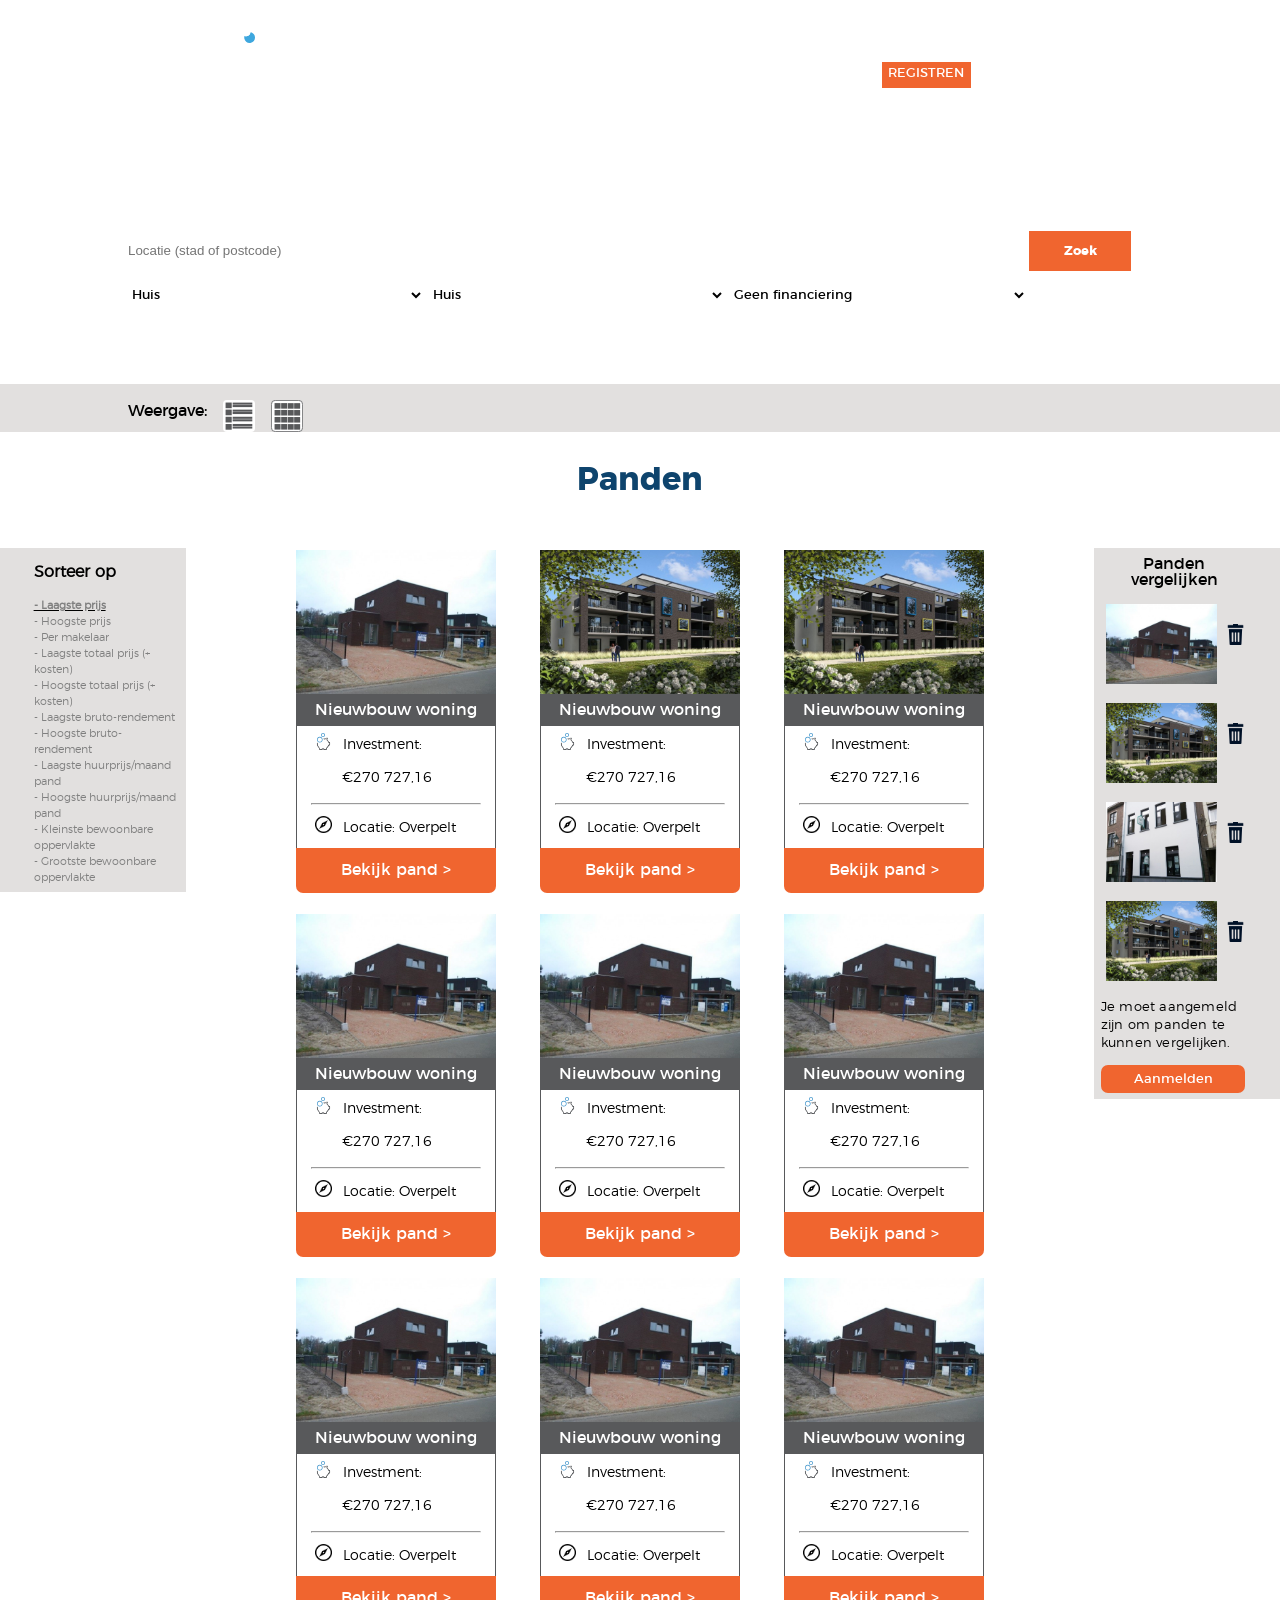
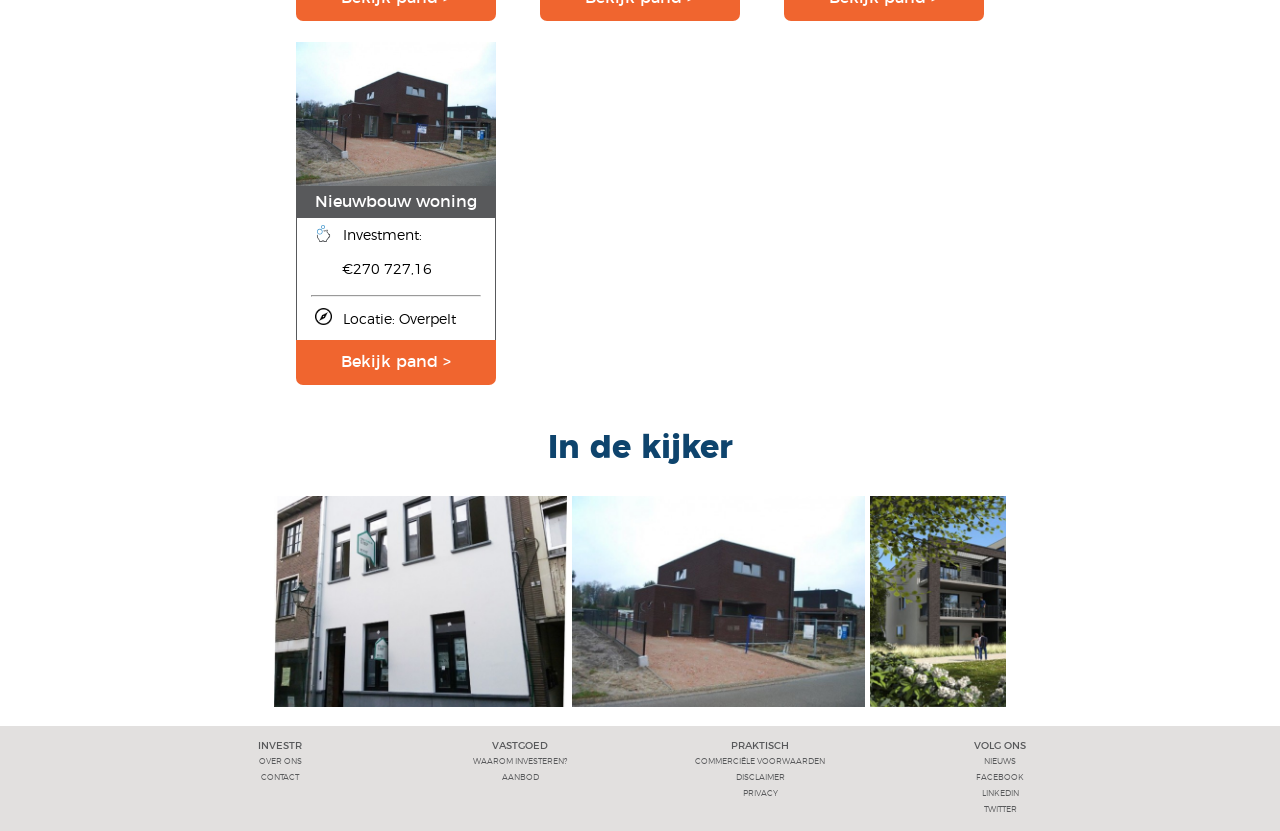
==== commit 0d3d4212: "Lennert" ====
--- a/pages/aanbod.html
+++ b/pages/aanbod.html
@@ -10,10 +10,6 @@
   <link rel="stylesheet" type="text/css" href="../css/aanbod.css" />
   <link rel="stylesheet" type="text/css" href="../css/mediaqueries.css">
   <meta name="viewport" content="width=device-width, initial-scale=1,  minimum-scale=1">
-<<<<<<< HEAD
-=======
-
->>>>>>> origin/master
   <script src="https://ajax.googleapis.com/ajax/libs/jquery/2.1.4/jquery.min.js"></script>
   <script src="../script/script.js"></script>
 </head>
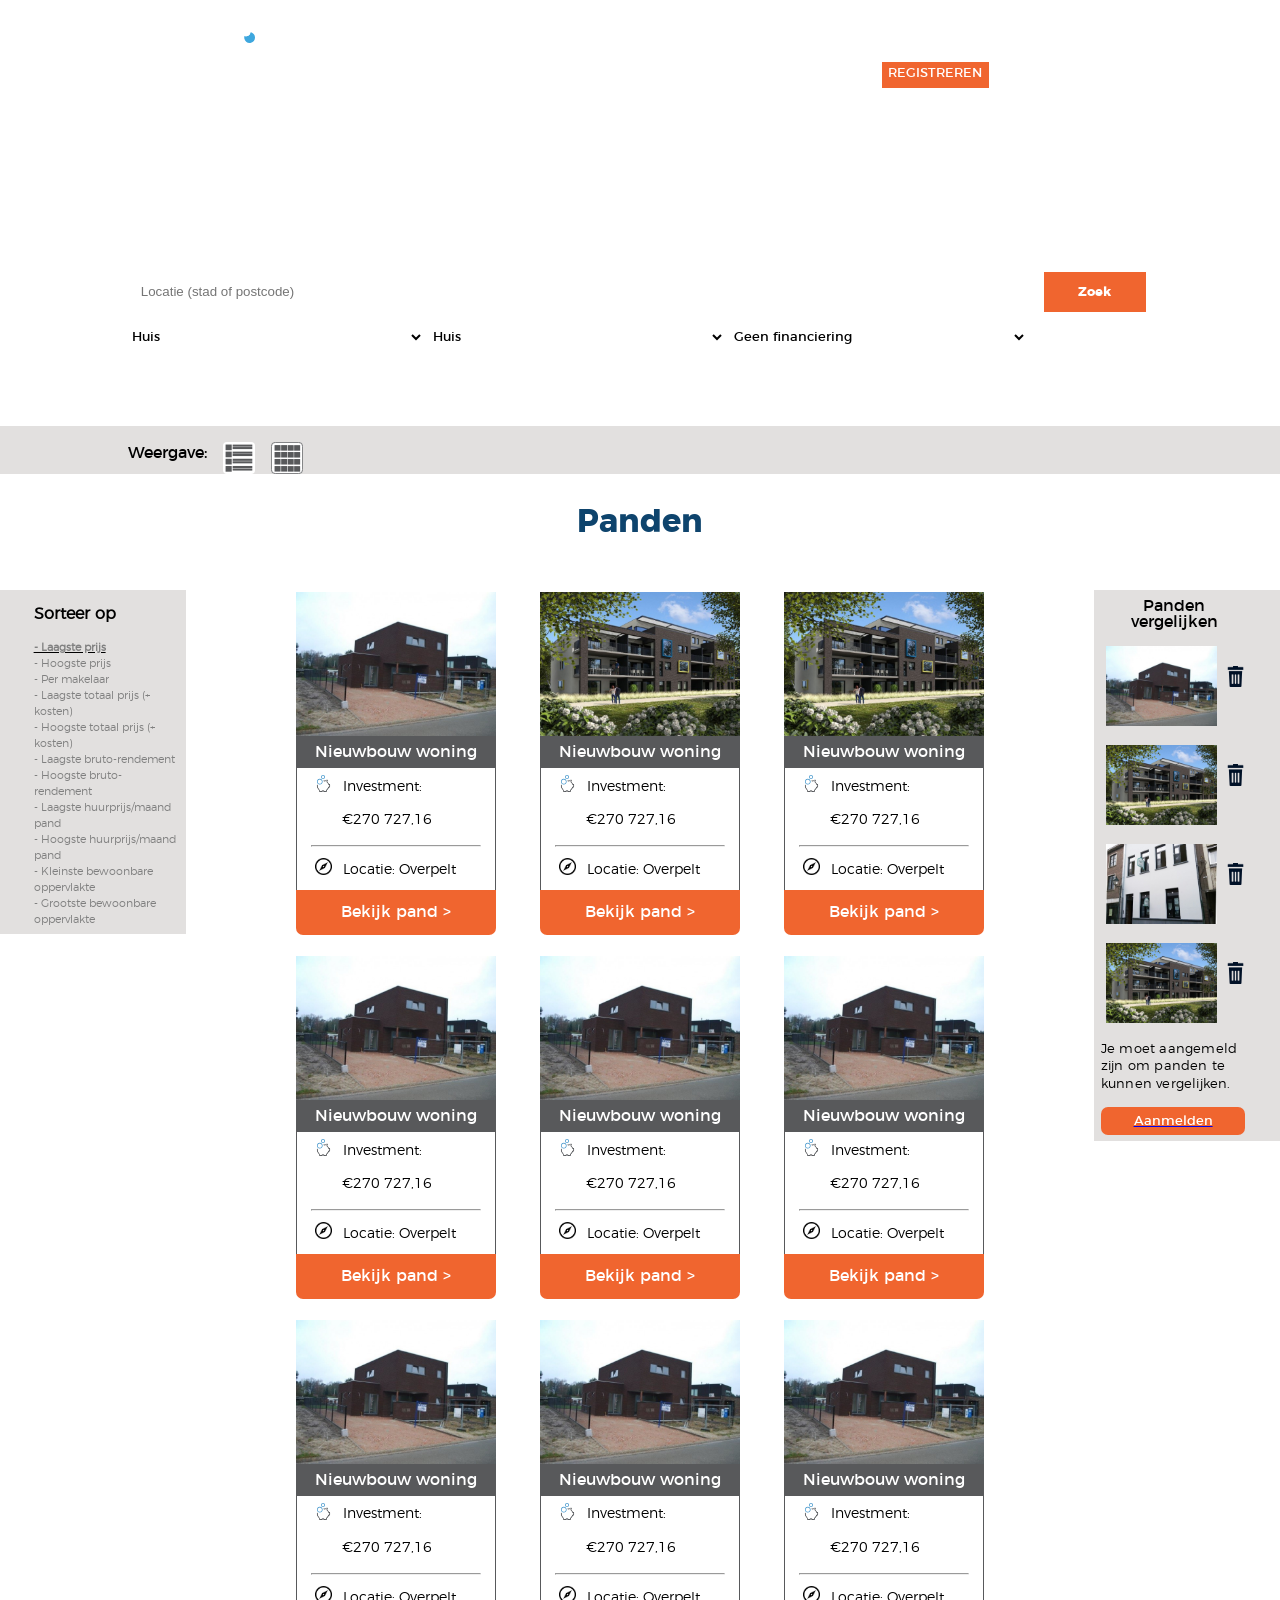
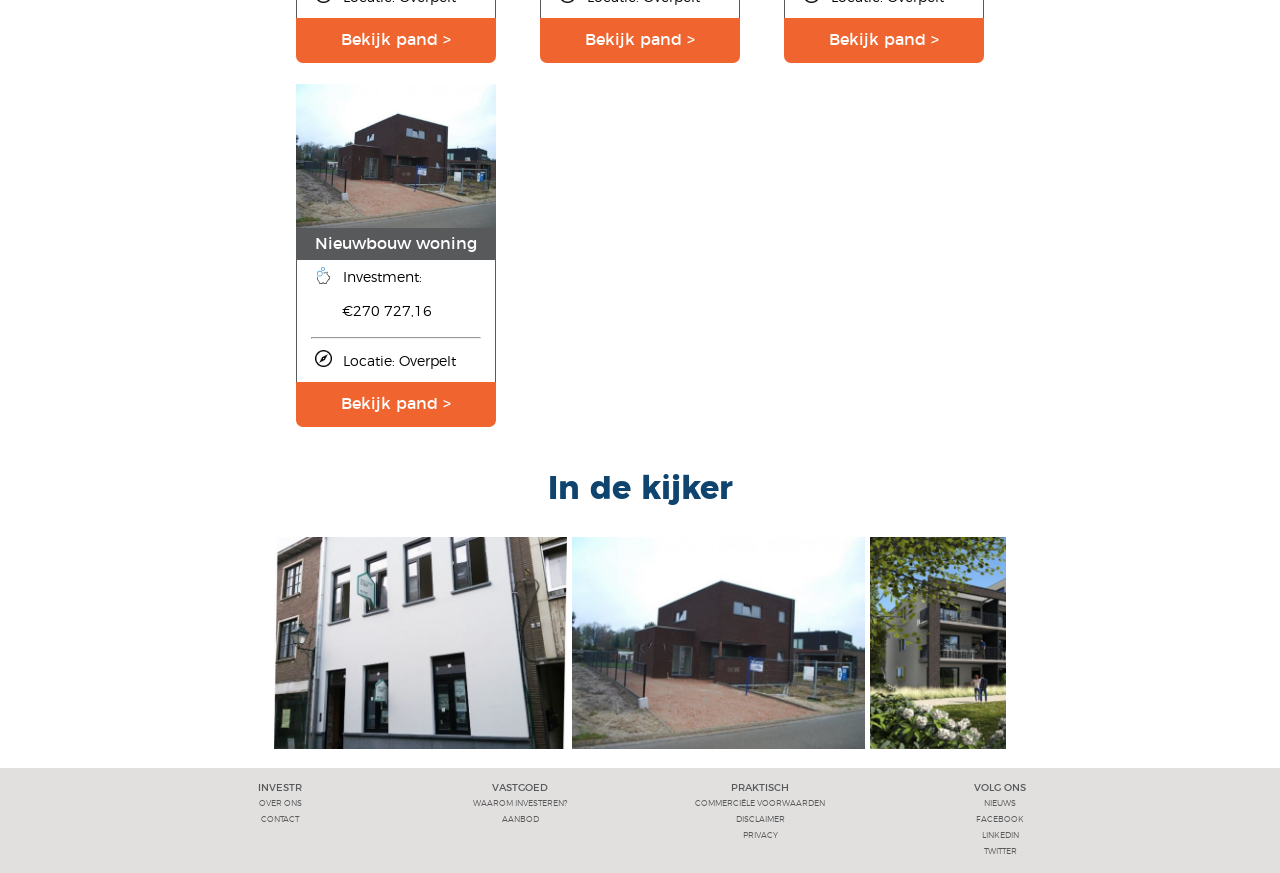
==== commit 44d76293: "Ennio Details" ====
--- a/pages/aanbod.html
+++ b/pages/aanbod.html
@@ -28,8 +28,8 @@
         </nav>
         <br class="clearfix" />
         <ul id="register">
-          <li><a href="#">registren</a></li>
-          <li><a href="#">aanmelden</a></li>
+          <li><a href="registreren.html">registreren</a></li>
+          <li><a href="login.html">aanmelden</a></li>
           <li><a href="#">nl</a></li>
         </ul>
       </div>
@@ -111,7 +111,10 @@
       <li> <img src="../images/Aanbod/nieuwbouw.jpeg" alt="Foto pand"> <img class="vuilbak-e" src="../images/Aanbod/rubbish-bin.png" alt="Foto pand"> </li>
     </ul>
     <p>Je moet aangemeld zijn om panden te kunnen vergelijken.</p>
-    <input type="button" value="Aanmelden"> </section>
+    <a href="login.html">
+      <input type="button" value="Aanmelden">
+    </a>
+  </section>
   <div class="container-blok-e">
     <article class="huis-blok-e"> <img src="../images/panddetail/fotopand.jpg" alt="Foto pand">
       <h3>Nieuwbouw woning</h3>
--- a/css/style.css
+++ b/css/style.css
@@ -77,7 +77,6 @@
     line-height: 1.4;
     color: black;
     font-weight: 400;
-    font-size: 0.7em;
     font-size: 1em;
 }
 /* ------------------------------------------
@@ -87,6 +86,11 @@
     background-color: #0E446D;
     font-family: 'montserratsemibold';
     text-transform: uppercase;
+}
+.container {
+    max-width: 75%;
+    margin: 0 auto;
+    position: relative;
 }
 
 a.logo:link,
@@ -102,7 +106,6 @@
     text-indent: -9999px;
     
     margin-top: 1.75em;
-    margin-left: 1.75em;
 }
 
 a.menu-knop:link,
@@ -115,6 +118,7 @@
     padding: 0.5em 0;
     margin: 1.5em;
     margin-bottom: 0.5em;
+    margin-right: 0em;
 }
 
 a.menu-knop:hover {
@@ -159,7 +163,6 @@
 header ul#register {
     display: none;
 }
-
 
 footer {
     background-color: #E2E0DF;
@@ -230,7 +233,7 @@
 ------------------------------------------ */
 
 /* ------------------------------------------
-           NIEUWS
+           LOGIN en REGISTREREN
 ------------------------------------------ */
 main#login h1 {
     text-align: center;
@@ -242,16 +245,31 @@
     color: #1E7BB7;
 }
 
+main#login ul#voordelen {
+    list-style:initial;
+}
+
+main#login ul#voordelen li {
+    font-family: 'montserratlight';
+    font-size: 0.85em;
+    color: #0E446D;
+    margin: 1em 0;
+}
+
+main#login ul#voordelen li span { 
+    font-family: 'montserratregular';
+}
+
 main#login form {
-    width: 80%;
+    width: 100%;
     margin: 1em auto;
 }
 
 main#login form input[type="text"] {
-    width: 98%;
+    width: 95%;
     margin: 0.5em 0;
     display: block;
-    color: ##0E446D;
+    color: #0E446D;
     font-size: 0.8em;
     border: 1px solid rgba(128, 128, 128, 0.5);
     border-radius: 2px;
@@ -263,7 +281,8 @@
 }
     
 main#login form input[type="submit"] {
-    width: 90%;
+    width: 75%;
+    display: block;
     border: 0;
     background-color: #F0652F;
     color: white;
@@ -271,17 +290,13 @@
     border-radius: 2px;
     cursor: pointer;
     padding: 0.5em;
-    margin: 1em;
+    margin: 1em auto;
     }
 
-main#login a {
-    width: 50%;
-    margin-bottom: 1em;
-}
-
 main#login a img {
-    width: 90%;
-    margin: 0.24em 1em;
+    width: 65%;
+    display: block;
+    margin: 1em auto;
 }
 
 main#login p {
@@ -300,5 +315,46 @@
     color: #F0652F;
 }
 
-
-
+/* ------------------------------------------
+           EINDE LOGIN en REGISTREREN
+------------------------------------------ */
+
+/* ------------------------------------------
+           NIEUWS
+------------------------------------------ */
+main#nieuws a img {
+    width: 100%;
+    margin: 0 auto;
+}
+
+main#nieuws h2 {
+    background-color: #F0652F;
+    text-align-last: center;
+    color: white;
+    padding: 0.5em;
+    margin: 0.5em 0;
+    font-family: 'montserratregular';
+    font-size: 1em;
+    text-transform: uppercase;
+}
+
+main#nieuws div.nieuwsartikel {
+    border: 1px solid rgba(0, 0, 0, 0.2);
+    margin: 1em 0;
+    display: block;
+    width: 100%;
+}
+
+main#nieuws div.nieuwsartikel a img {
+    width: 35%;
+    display: block;
+    float: left;
+}
+
+main#nieuws div.nieuwsartikel a p {
+    width: 60%;
+    display: block;
+    float: right;
+    font-family: 'montserratlight';
+    font-size: 0.8em;
+}
--- a/css/aanbod.css
+++ b/css/aanbod.css
@@ -16,7 +16,7 @@
   border: none;
   width: 80%;
   margin: 0% 10%;
-  padding: 0;
+  padding-left: 1%;
 }
 
 .button_M {
@@ -369,6 +369,10 @@
     border-bottom-right-radius: 5px;
     float: inherit;
   }
+  .aanbod-e p:hover {
+    background-color: #dc4910;
+    text-decoration: underline;
+  }
   .scroll-e {
     width: 700%px;
     overflow-y: hidden;
@@ -461,6 +465,10 @@
     border-bottom-left-radius: 7px;
     border-bottom-right-radius: 7px;
   }
+  .aanbod-blok-e p:hover {
+    background-color: #dc4910;
+    text-decoration: underline;
+  }
   .scroll-blok-e {
     width: 700%px;
     overflow-y: hidden;
@@ -552,6 +560,11 @@
     width: 90%;
     border-radius: 7px;
     border: none;
+    text-decoration: none;
+  }
+  .panden-vergelijken-e input:hover {
+    background-color: #dc4910;
+    text-decoration: underline;
   }
   .panden-vergelijken-e h3 {
     font-family: 'montserratregular';
--- a/css/mediaqueries.css
+++ b/css/mediaqueries.css
@@ -39,7 +39,7 @@
         
     }
 
-    div.container {
+    .container {
         max-width: 75%;
         margin: 0 auto;
         position: relative;
@@ -53,6 +53,10 @@
         position: relative;
         z-index:3;
     }
+    
+    header nav {
+    clear: both;
+}
     
     header nav ul li a:link,
     header nav ul li a:visited,
@@ -120,3 +124,41 @@
         color: #F0652F;
     }
 
+}
+@media screen and (min-width: 750px) {
+    main#login h1, main#login h2 {
+        text-align: left;
+    }
+    
+    main#login ul#voordelen {
+        float: right;
+        display: block;
+        width: 45%;
+    }
+    
+    main#login form#registreren {
+        float: left;
+        width: 50%;
+    }
+    
+    main#login form#login {
+        max-width: 400px;
+        display: block;
+        float: left;
+    }
+    
+    main#login form#login a img {
+        max-width: 200px;
+    }
+    
+    main#nieuws div.nieuwsartikel a img {
+        width: 150px;
+    }
+    
+    main#nieuws div.nieuwsartikel a p {
+        vertical-align: middle;
+        font-size: 1em;
+        width: 70%
+    }
+    
+}
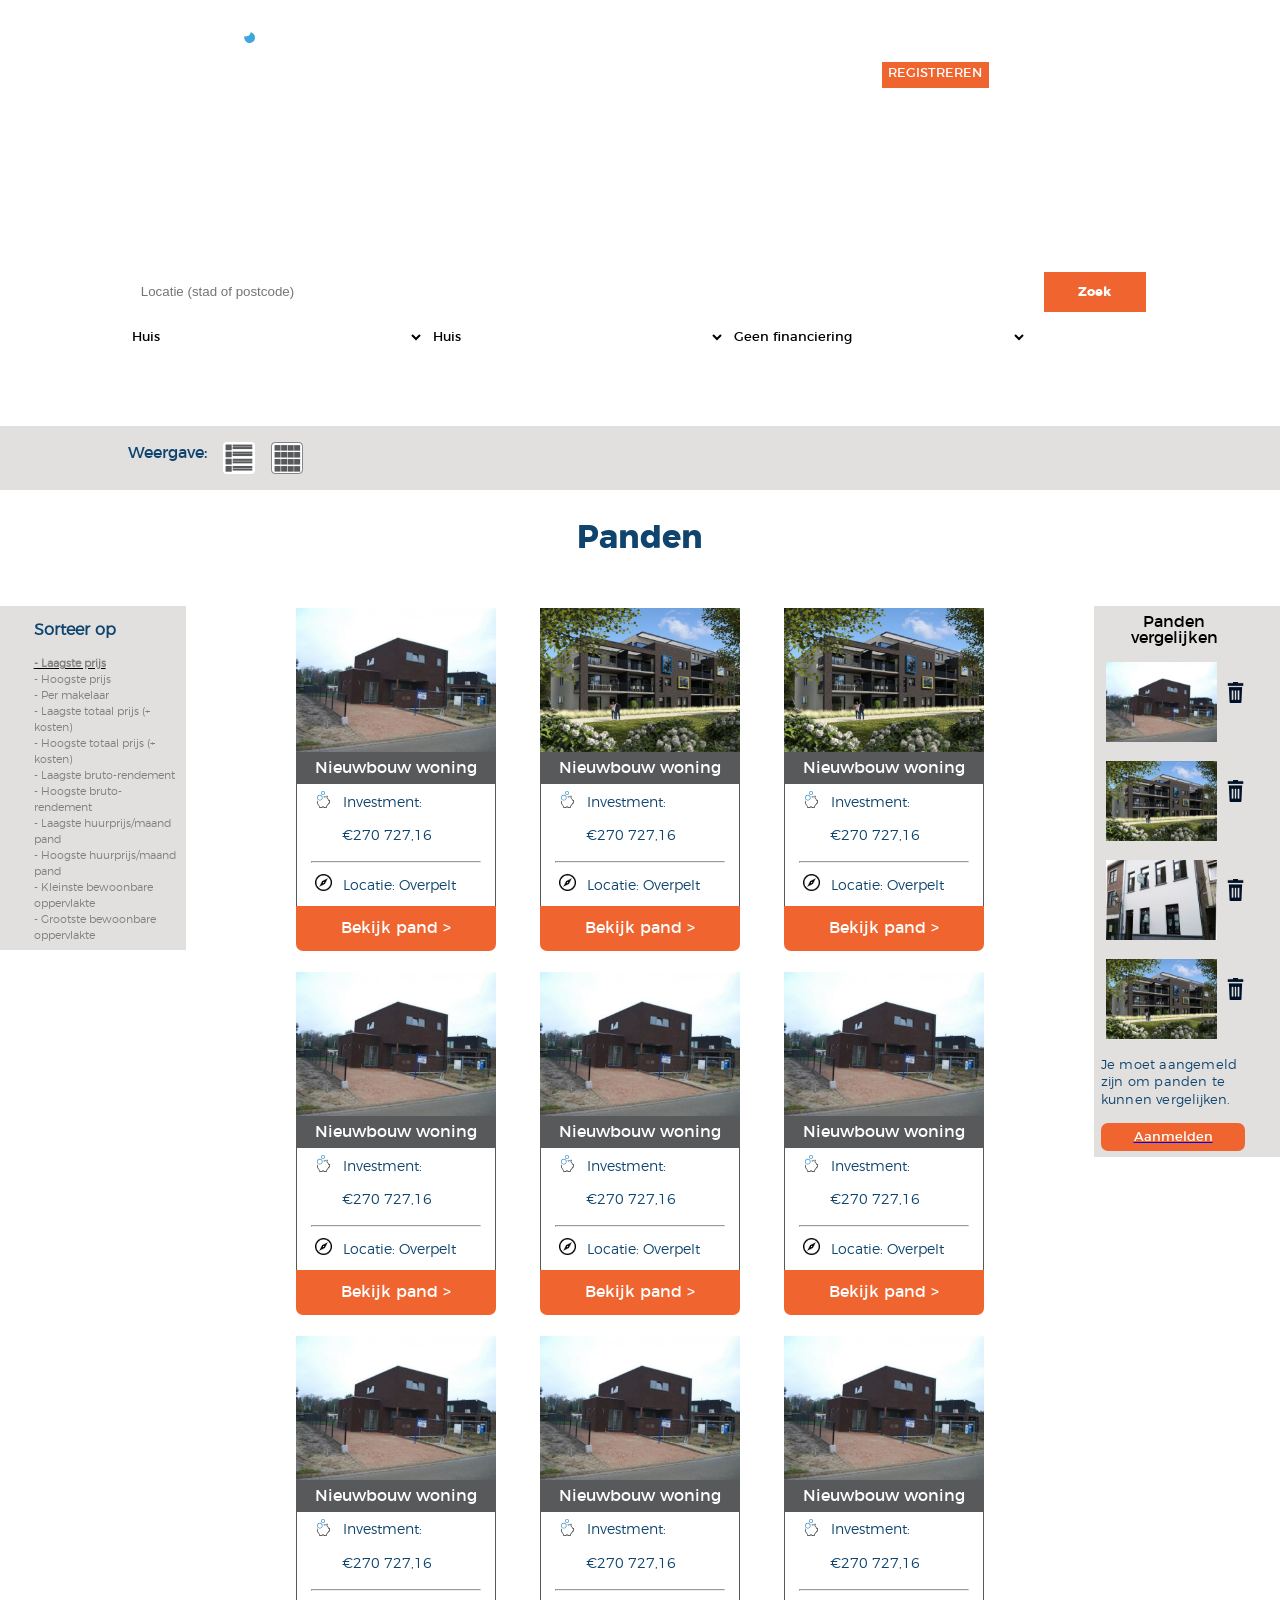
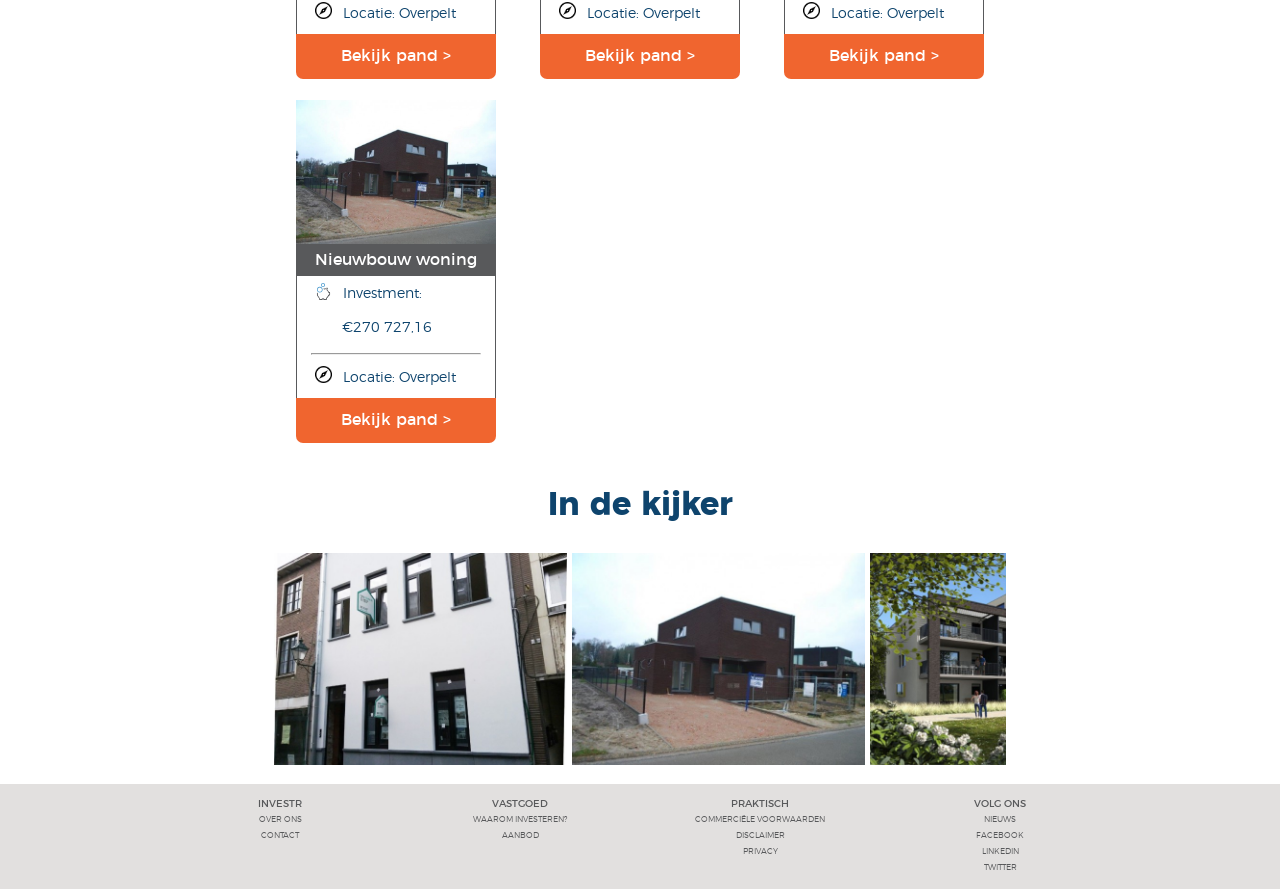
==== commit 90fcf03b: "Ennio Details" ====
--- a/pages/aanbod.html
+++ b/pages/aanbod.html
@@ -116,145 +116,165 @@
     </a>
   </section>
   <div class="container-blok-e">
-    <article class="huis-blok-e"> <img src="../images/panddetail/fotopand.jpg" alt="Foto pand">
-      <h3>Nieuwbouw woning</h3>
-      <div class="beschrijving-blok-e"> <img src="../images/Aanbod/piggy-bank.svg" alt="icon geldvarken">
-        <p>Investment:</p>
-        <p>€270 727,16</p>
-        <hr> <img src="../images/Aanbod/Compass-48.png" alt="icon locatie">
-        <p>Locatie: Overpelt</p>
-      </div>
-      <div class="aanbod-blok-e">
-        <a href="detailpand.html">
-          <p>Bekijk pand &gt;</p>
-        </a>
-      </div>
-    </article>
-    <article class="huis-blok-e"> <img src="../images/Aanbod/nieuwbouw.jpeg" alt="Foto pand">
-      <h3>Nieuwbouw woning</h3>
-      <div class="beschrijving-blok-e"> <img src="../images/Aanbod/piggy-bank.svg" alt="icon geldvarken">
-        <p>Investment:</p>
-        <p>€270 727,16</p>
-        <hr> <img src="../images/Aanbod/Compass-48.png" alt="icon locatie">
-        <p>Locatie: Overpelt</p>
-      </div>
-      <div class="aanbod-blok-e">
-        <a href="detailpand.html">
-          <p>Bekijk pand &gt;</p>
-        </a>
-      </div>
-    </article>
-    <article class="huis-blok-e"> <img src="../images/Aanbod/nieuwbouw.jpeg" alt="Foto pand">
-      <h3>Nieuwbouw woning</h3>
-      <div class="beschrijving-blok-e"> <img src="../images/Aanbod/piggy-bank.svg" alt="icon geldvarken">
-        <p>Investment:</p>
-        <p>€270 727,16</p>
-        <hr> <img src="../images/Aanbod/Compass-48.png" alt="icon locatie">
-        <p>Locatie: Overpelt</p>
-      </div>
-      <div class="aanbod-blok-e">
-        <a href="detailpand.html">
-          <p>Bekijk pand &gt;</p>
-        </a>
-      </div>
-    </article>
-    <article class="huis-blok-e"> <img src="../images/panddetail/fotopand.jpg" alt="Foto pand">
-      <h3>Nieuwbouw woning</h3>
-      <div class="beschrijving-blok-e"> <img src="../images/Aanbod/piggy-bank.svg" alt="icon geldvarken">
-        <p>Investment:</p>
-        <p>€270 727,16</p>
-        <hr> <img src="../images/Aanbod/Compass-48.png" alt="icon locatie">
-        <p>Locatie: Overpelt</p>
-      </div>
-      <div class="aanbod-blok-e">
-        <a href="detailpand.html">
-          <p>Bekijk pand &gt;</p>
-        </a>
-      </div>
-    </article>
-    <article class="huis-blok-e"> <img src="../images/panddetail/fotopand.jpg" alt="Foto pand">
-      <h3>Nieuwbouw woning</h3>
-      <div class="beschrijving-blok-e"> <img src="../images/Aanbod/piggy-bank.svg" alt="icon geldvarken">
-        <p>Investment:</p>
-        <p>€270 727,16</p>
-        <hr> <img src="../images/Aanbod/Compass-48.png" alt="icon locatie">
-        <p>Locatie: Overpelt</p>
-      </div>
-      <div class="aanbod-blok-e">
-        <a href="detailpand.html">
-          <p>Bekijk pand &gt;</p>
-        </a>
-      </div>
-    </article>
-    <article class="huis-blok-e"> <img src="../images/panddetail/fotopand.jpg" alt="Foto pand">
-      <h3>Nieuwbouw woning</h3>
-      <div class="beschrijving-blok-e"> <img src="../images/Aanbod/piggy-bank.svg" alt="icon geldvarken">
-        <p>Investment:</p>
-        <p>€270 727,16</p>
-        <hr> <img src="../images/Aanbod/Compass-48.png" alt="icon locatie">
-        <p>Locatie: Overpelt</p>
-      </div>
-      <div class="aanbod-blok-e">
-        <a href="detailpand.html">
-          <p>Bekijk pand &gt;</p>
-        </a>
-      </div>
-    </article>
-    <article class="huis-blok-e"> <img src="../images/panddetail/fotopand.jpg" alt="Foto pand">
-      <h3>Nieuwbouw woning</h3>
-      <div class="beschrijving-blok-e"> <img src="../images/Aanbod/piggy-bank.svg" alt="icon geldvarken">
-        <p>Investment:</p>
-        <p>€270 727,16</p>
-        <hr> <img src="../images/Aanbod/Compass-48.png" alt="icon locatie">
-        <p>Locatie: Overpelt</p>
-      </div>
-      <div class="aanbod-blok-e">
-        <a href="detailpand.html">
-          <p>Bekijk pand &gt;</p>
-        </a>
-      </div>
-    </article>
-    <article class="huis-blok-e"> <img src="../images/panddetail/fotopand.jpg" alt="Foto pand">
-      <h3>Nieuwbouw woning</h3>
-      <div class="beschrijving-blok-e"> <img src="../images/Aanbod/piggy-bank.svg" alt="icon geldvarken">
-        <p>Investment:</p>
-        <p>€270 727,16</p>
-        <hr> <img src="../images/Aanbod/Compass-48.png" alt="icon locatie">
-        <p>Locatie: Overpelt</p>
-      </div>
-      <div class="aanbod-blok-e">
-        <a href="detailpand.html">
-          <p>Bekijk pand &gt;</p>
-        </a>
-      </div>
-    </article>
-    <article class="huis-blok-e"> <img src="../images/panddetail/fotopand.jpg" alt="Foto pand">
-      <h3>Nieuwbouw woning</h3>
-      <div class="beschrijving-blok-e"> <img src="../images/Aanbod/piggy-bank.svg" alt="icon geldvarken">
-        <p>Investment:</p>
-        <p>€270 727,16</p>
-        <hr> <img src="../images/Aanbod/Compass-48.png" alt="icon locatie">
-        <p>Locatie: Overpelt</p>
-      </div>
-      <div class="aanbod-blok-e">
-        <a href="detailpand.html">
-          <p>Bekijk pand &gt;</p>
-        </a>
-      </div>
-    </article>
-    <article class="huis-blok-e"> <img src="../images/panddetail/fotopand.jpg" alt="Foto pand">
-      <h3>Nieuwbouw woning</h3>
-      <div class="beschrijving-blok-e"> <img src="../images/Aanbod/piggy-bank.svg" alt="icon geldvarken">
-        <p>Investment:</p>
-        <p>€270 727,16</p>
-        <hr> <img src="../images/Aanbod/Compass-48.png" alt="icon locatie">
-        <p>Locatie: Overpelt</p>
-      </div>
-      <div class="aanbod-blok-e">
-        <a href="detailpand.html">
-          <p>Bekijk pand &gt;</p>
-        </a>
-      </div>
+    <article class="huis-blok-e">
+      <a href="detailpand.html"> <img src="../images/panddetail/fotopand.jpg" alt="Foto pand">
+        <h3>Nieuwbouw woning</h3>
+        <div class="beschrijving-blok-e"> <img src="../images/Aanbod/piggy-bank.svg" alt="icon geldvarken">
+          <p>Investment:</p>
+          <p>€270 727,16</p>
+          <hr> <img src="../images/Aanbod/Compass-48.png" alt="icon locatie">
+          <p>Locatie: Overpelt</p>
+        </div>
+        <div class="aanbod-blok-e">
+
+          <p>Bekijk pand &gt;</p>
+
+        </div>
+      </a>
+    </article>
+    <article class="huis-blok-e">
+      <a href="detailpand.html"> <img src="../images/Aanbod/nieuwbouw.jpeg" alt="Foto pand">
+        <h3>Nieuwbouw woning</h3>
+        <div class="beschrijving-blok-e"> <img src="../images/Aanbod/piggy-bank.svg" alt="icon geldvarken">
+          <p>Investment:</p>
+          <p>€270 727,16</p>
+          <hr> <img src="../images/Aanbod/Compass-48.png" alt="icon locatie">
+          <p>Locatie: Overpelt</p>
+        </div>
+        <div class="aanbod-blok-e">
+
+          <p>Bekijk pand &gt;</p>
+
+        </div>
+      </a>
+    </article>
+    <article class="huis-blok-e">
+      <a href="detailpand.html"> <img src="../images/Aanbod/nieuwbouw.jpeg" alt="Foto pand">
+        <h3>Nieuwbouw woning</h3>
+        <div class="beschrijving-blok-e"> <img src="../images/Aanbod/piggy-bank.svg" alt="icon geldvarken">
+          <p>Investment:</p>
+          <p>€270 727,16</p>
+          <hr> <img src="../images/Aanbod/Compass-48.png" alt="icon locatie">
+          <p>Locatie: Overpelt</p>
+        </div>
+        <div class="aanbod-blok-e">
+
+          <p>Bekijk pand &gt;</p>
+
+        </div>
+      </a>
+    </article>
+    <article class="huis-blok-e">
+      <a href="detailpand.html"> <img src="../images/panddetail/fotopand.jpg" alt="Foto pand">
+        <h3>Nieuwbouw woning</h3>
+        <div class="beschrijving-blok-e"> <img src="../images/Aanbod/piggy-bank.svg" alt="icon geldvarken">
+          <p>Investment:</p>
+          <p>€270 727,16</p>
+          <hr> <img src="../images/Aanbod/Compass-48.png" alt="icon locatie">
+          <p>Locatie: Overpelt</p>
+        </div>
+        <div class="aanbod-blok-e">
+
+          <p>Bekijk pand &gt;</p>
+
+        </div>
+      </a>
+    </article>
+    <article class="huis-blok-e">
+      <a href="detailpand.html"><img src="../images/panddetail/fotopand.jpg" alt="Foto pand">
+        <h3>Nieuwbouw woning</h3>
+        <div class="beschrijving-blok-e"> <img src="../images/Aanbod/piggy-bank.svg" alt="icon geldvarken">
+          <p>Investment:</p>
+          <p>€270 727,16</p>
+          <hr> <img src="../images/Aanbod/Compass-48.png" alt="icon locatie">
+          <p>Locatie: Overpelt</p>
+        </div>
+        <div class="aanbod-blok-e">
+
+          <p>Bekijk pand &gt;</p>
+
+        </div>
+      </a>
+    </article>
+    <article class="huis-blok-e">
+      <a href="detailpand.html"><img src="../images/panddetail/fotopand.jpg" alt="Foto pand">
+        <h3>Nieuwbouw woning</h3>
+        <div class="beschrijving-blok-e"> <img src="../images/Aanbod/piggy-bank.svg" alt="icon geldvarken">
+          <p>Investment:</p>
+          <p>€270 727,16</p>
+          <hr> <img src="../images/Aanbod/Compass-48.png" alt="icon locatie">
+          <p>Locatie: Overpelt</p>
+        </div>
+        <div class="aanbod-blok-e">
+
+          <p>Bekijk pand &gt;</p>
+
+        </div>
+      </a>
+    </article>
+    <article class="huis-blok-e">
+      <a href="detailpand.html"> <img src="../images/panddetail/fotopand.jpg" alt="Foto pand">
+        <h3>Nieuwbouw woning</h3>
+        <div class="beschrijving-blok-e"> <img src="../images/Aanbod/piggy-bank.svg" alt="icon geldvarken">
+          <p>Investment:</p>
+          <p>€270 727,16</p>
+          <hr> <img src="../images/Aanbod/Compass-48.png" alt="icon locatie">
+          <p>Locatie: Overpelt</p>
+        </div>
+        <div class="aanbod-blok-e">
+
+          <p>Bekijk pand &gt;</p>
+
+        </div>
+      </a>
+    </article>
+    <article class="huis-blok-e">
+      <a href="detailpand.html"><img src="../images/panddetail/fotopand.jpg" alt="Foto pand">
+        <h3>Nieuwbouw woning</h3>
+        <div class="beschrijving-blok-e"> <img src="../images/Aanbod/piggy-bank.svg" alt="icon geldvarken">
+          <p>Investment:</p>
+          <p>€270 727,16</p>
+          <hr> <img src="../images/Aanbod/Compass-48.png" alt="icon locatie">
+          <p>Locatie: Overpelt</p>
+        </div>
+        <div class="aanbod-blok-e">
+
+          <p>Bekijk pand &gt;</p>
+
+        </div>
+      </a>
+    </article>
+    <article class="huis-blok-e">
+      <a href="detailpand.html"> <img src="../images/panddetail/fotopand.jpg" alt="Foto pand">
+        <h3>Nieuwbouw woning</h3>
+        <div class="beschrijving-blok-e"> <img src="../images/Aanbod/piggy-bank.svg" alt="icon geldvarken">
+          <p>Investment:</p>
+          <p>€270 727,16</p>
+          <hr> <img src="../images/Aanbod/Compass-48.png" alt="icon locatie">
+          <p>Locatie: Overpelt</p>
+        </div>
+        <div class="aanbod-blok-e">
+
+          <p>Bekijk pand &gt;</p>
+
+        </div>
+      </a>
+    </article>
+    <article class="huis-blok-e">
+      <a href="detailpand.html"><img src="../images/panddetail/fotopand.jpg" alt="Foto pand">
+        <h3>Nieuwbouw woning</h3>
+        <div class="beschrijving-blok-e"> <img src="../images/Aanbod/piggy-bank.svg" alt="icon geldvarken">
+          <p>Investment:</p>
+          <p>€270 727,16</p>
+          <hr> <img src="../images/Aanbod/Compass-48.png" alt="icon locatie">
+          <p>Locatie: Overpelt</p>
+        </div>
+        <div class="aanbod-blok-e">
+
+          <p>Bekijk pand &gt;</p>
+
+        </div>
+      </a>
     </article>
     <section class="in-de-kijker-blok-e">
       <h1>In de kijker</h1>
--- a/css/style.css
+++ b/css/style.css
@@ -75,7 +75,7 @@
 p {
     font-family: 'montserratlight';
     line-height: 1.4;
-    color: black;
+    color: #0E446D;
     font-weight: 400;
     font-size: 1em;
 }
@@ -332,29 +332,29 @@
     text-align-last: center;
     color: white;
     padding: 0.5em;
-    margin: 0.5em 0;
+    margin: 0.25em 0;
     font-family: 'montserratregular';
     font-size: 1em;
     text-transform: uppercase;
 }
 
-main#nieuws div.nieuwsartikel {
+main#nieuws a.nieuwsartikel {
+    width: 100%;
+    display: block;
     border: 1px solid rgba(0, 0, 0, 0.2);
-    margin: 1em 0;
-    display: block;
-    width: 100%;
-}
-
-main#nieuws div.nieuwsartikel a img {
+    margin: 0.5em 0
+}
+
+main#nieuws a.nieuwsartikel li img {
     width: 35%;
     display: block;
     float: left;
 }
 
-main#nieuws div.nieuwsartikel a p {
-    width: 60%;
+main#nieuws a.nieuwsartikel li p {
+    width: 64%;
     display: block;
     float: right;
     font-family: 'montserratlight';
-    font-size: 0.8em;
-}
+    font-size: 1em;
+}
--- a/css/aanbod.css
+++ b/css/aanbod.css
@@ -312,6 +312,7 @@
   }
   .weergave-e {
     display: block;
+    padding-bottom: 2em;
   }
   .weergave-e img {
     margin: 0 .5em 0 .5em;
@@ -391,6 +392,7 @@
   /*--------------------- AANBOD BLOK 650px ---------------------*/
   .weergave-blok-e {
     display: block;
+    padding-bottom: 2em;
   }
   .weergave-blok-e img {
     margin: 0 .5em;
@@ -408,6 +410,12 @@
     max-width: 75%;
     margin: 0 auto;
     position: relative;
+  }
+  .container-blok-e a {
+    max-width: 75%;
+    margin: 0 auto;
+    position: relative;
+    text-decoration: none;
   }
   .huis-blok-e {
     height: 20em;
--- a/css/mediaqueries.css
+++ b/css/mediaqueries.css
@@ -151,14 +151,16 @@
         max-width: 200px;
     }
     
-    main#nieuws div.nieuwsartikel a img {
-        width: 150px;
+    
+    main#nieuws a.nieuwsartikel:nth-child(odd) {
+        width: 49%;
+        display: block;
+        float: left;
     }
     
-    main#nieuws div.nieuwsartikel a p {
-        vertical-align: middle;
-        font-size: 1em;
-        width: 70%
+    main#nieuws a.nieuwsartikel:nth-child(even) {
+        width: 49%;
+        display: block;
+        float: right;
     }
-    
 }
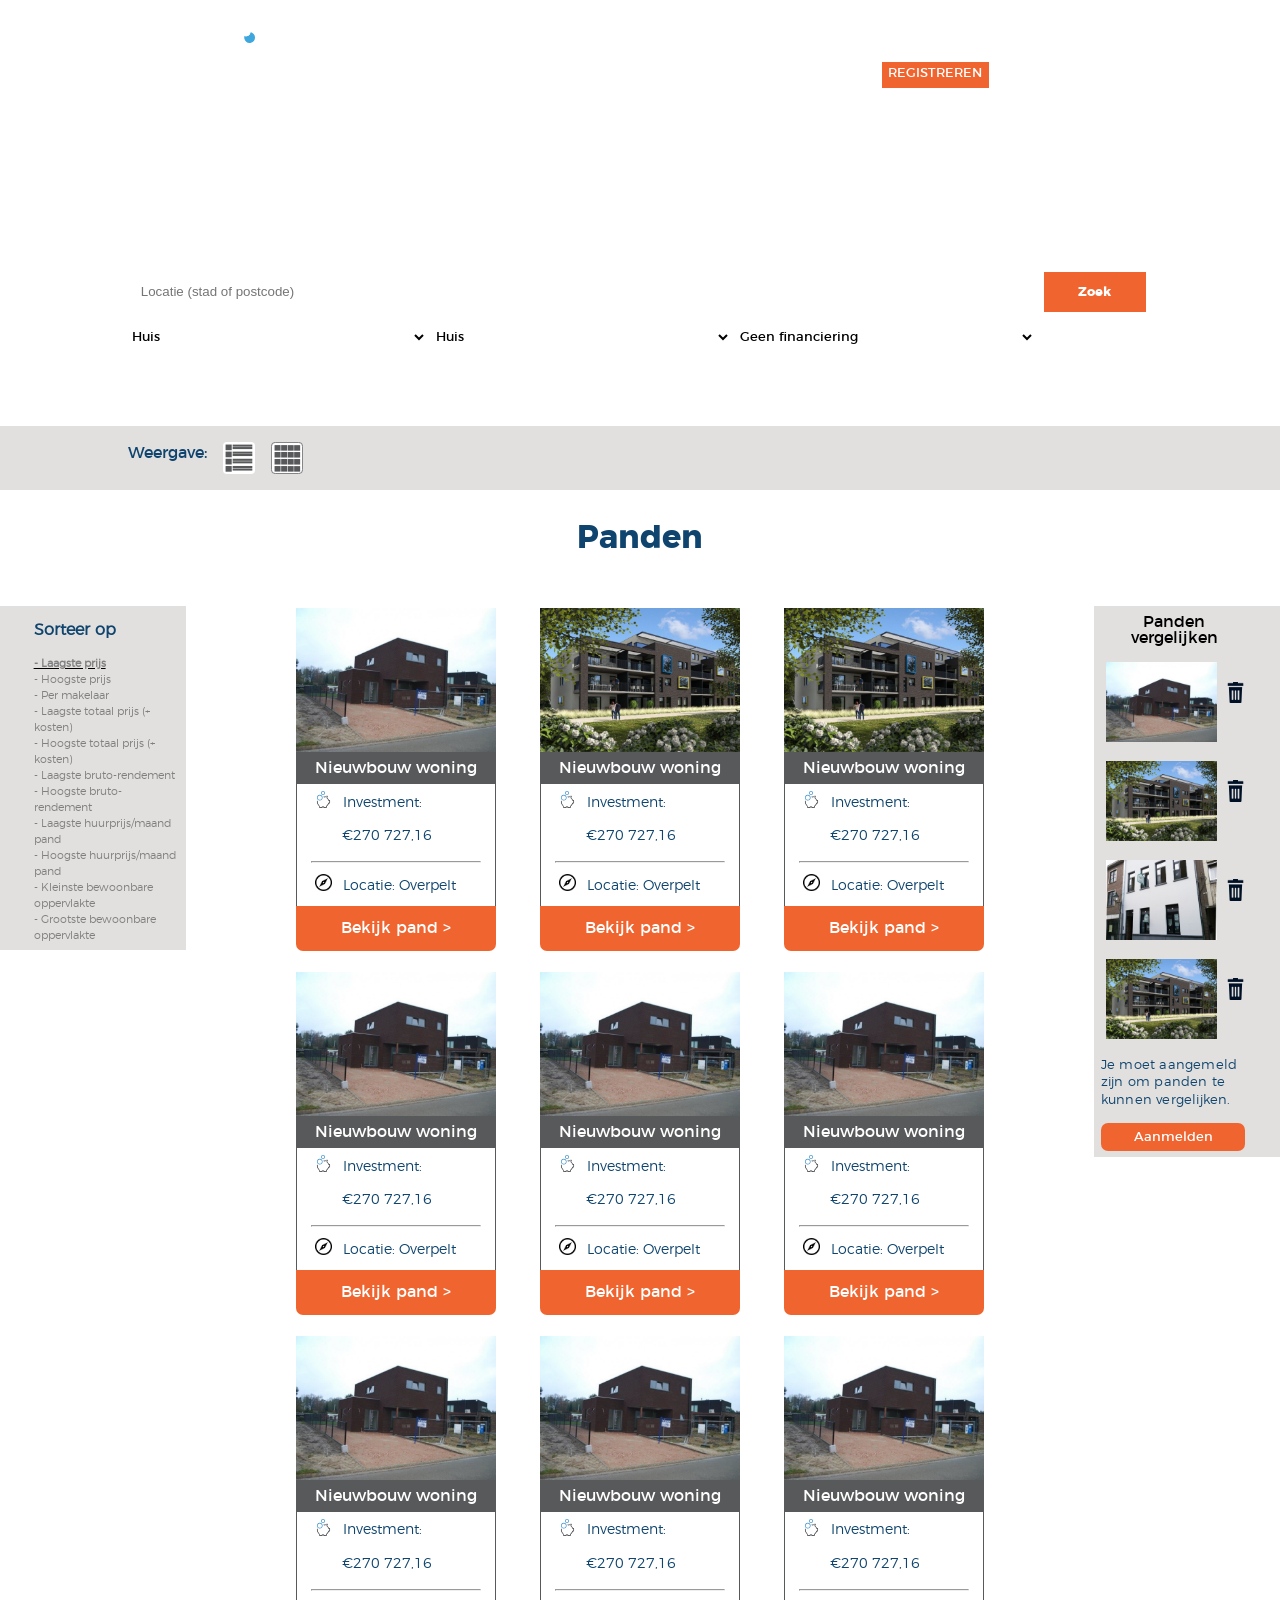
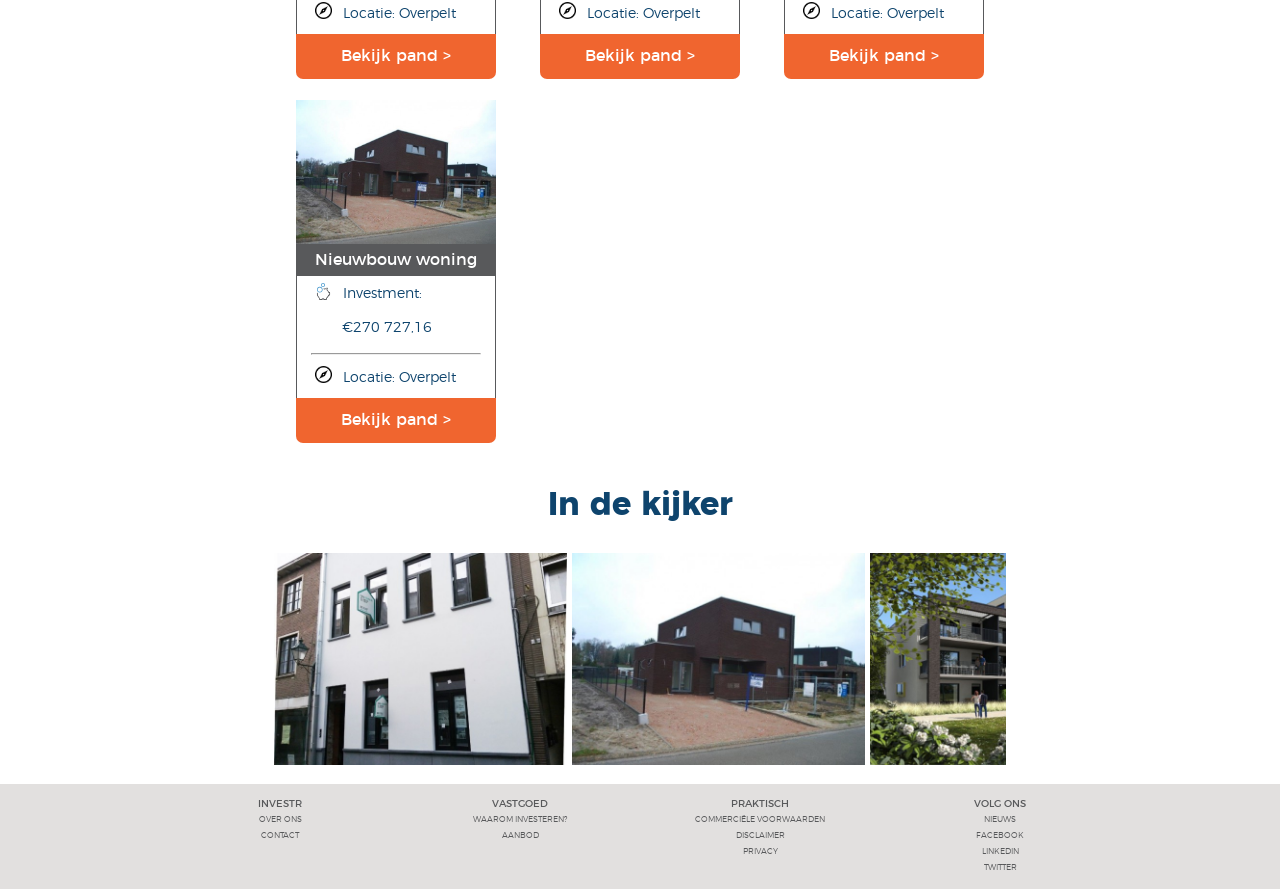
==== commit 452d7a87: "Ennio Einde" ====
--- a/pages/aanbod.html
+++ b/pages/aanbod.html
@@ -23,14 +23,14 @@
             <li><a href="../index.html">home</a></li>
             <li><a href="aanbod.html">aanbod</a></li>
             <li><a href="nieuws.html">nieuws</a></li>
-            <li><a href="meer.html">meer ></a></li>
+            <li><a href="over_ons.html">Over ons</a></li>
           </ul>
         </nav>
         <br class="clearfix" />
         <ul id="register">
           <li><a href="registreren.html">registreren</a></li>
           <li><a href="login.html">aanmelden</a></li>
-          <li><a href="#">nl</a></li>
+          <li><a href="#">FR</a></li>
         </ul>
       </div>
       <div class="menu-line"></div>
--- a/css/aanbod.css
+++ b/css/aanbod.css
@@ -307,7 +307,7 @@
   }
   select {
     height: 40px;
-    width: 32.5%;
+    width: 32.64%;
     margin: 0.5% 0%;
   }
   .weergave-e {
@@ -511,6 +511,9 @@
 }
 
 @media screen and (min-width: 1020px) {
+  select {
+    width: 32.8%;
+  }
   .details {
     width: 71.2%;
     margin-left: 10%;
@@ -554,6 +557,9 @@
     float: right;
     display: block;
     background-color: #E2E0DF;
+  }
+  .panden-vergelijken-e a {
+    text-decoration: none;
   }
   .panden-vergelijken-e ul {
     display: block;
@@ -647,6 +653,9 @@
     display: block;
     background-color: #E2E0DF;
   }
+  .panden-vergelijken-blok-e a {
+    text-decoration: none;
+  }
   .panden-vergelijken-blok-e ul {
     display: block;
   }
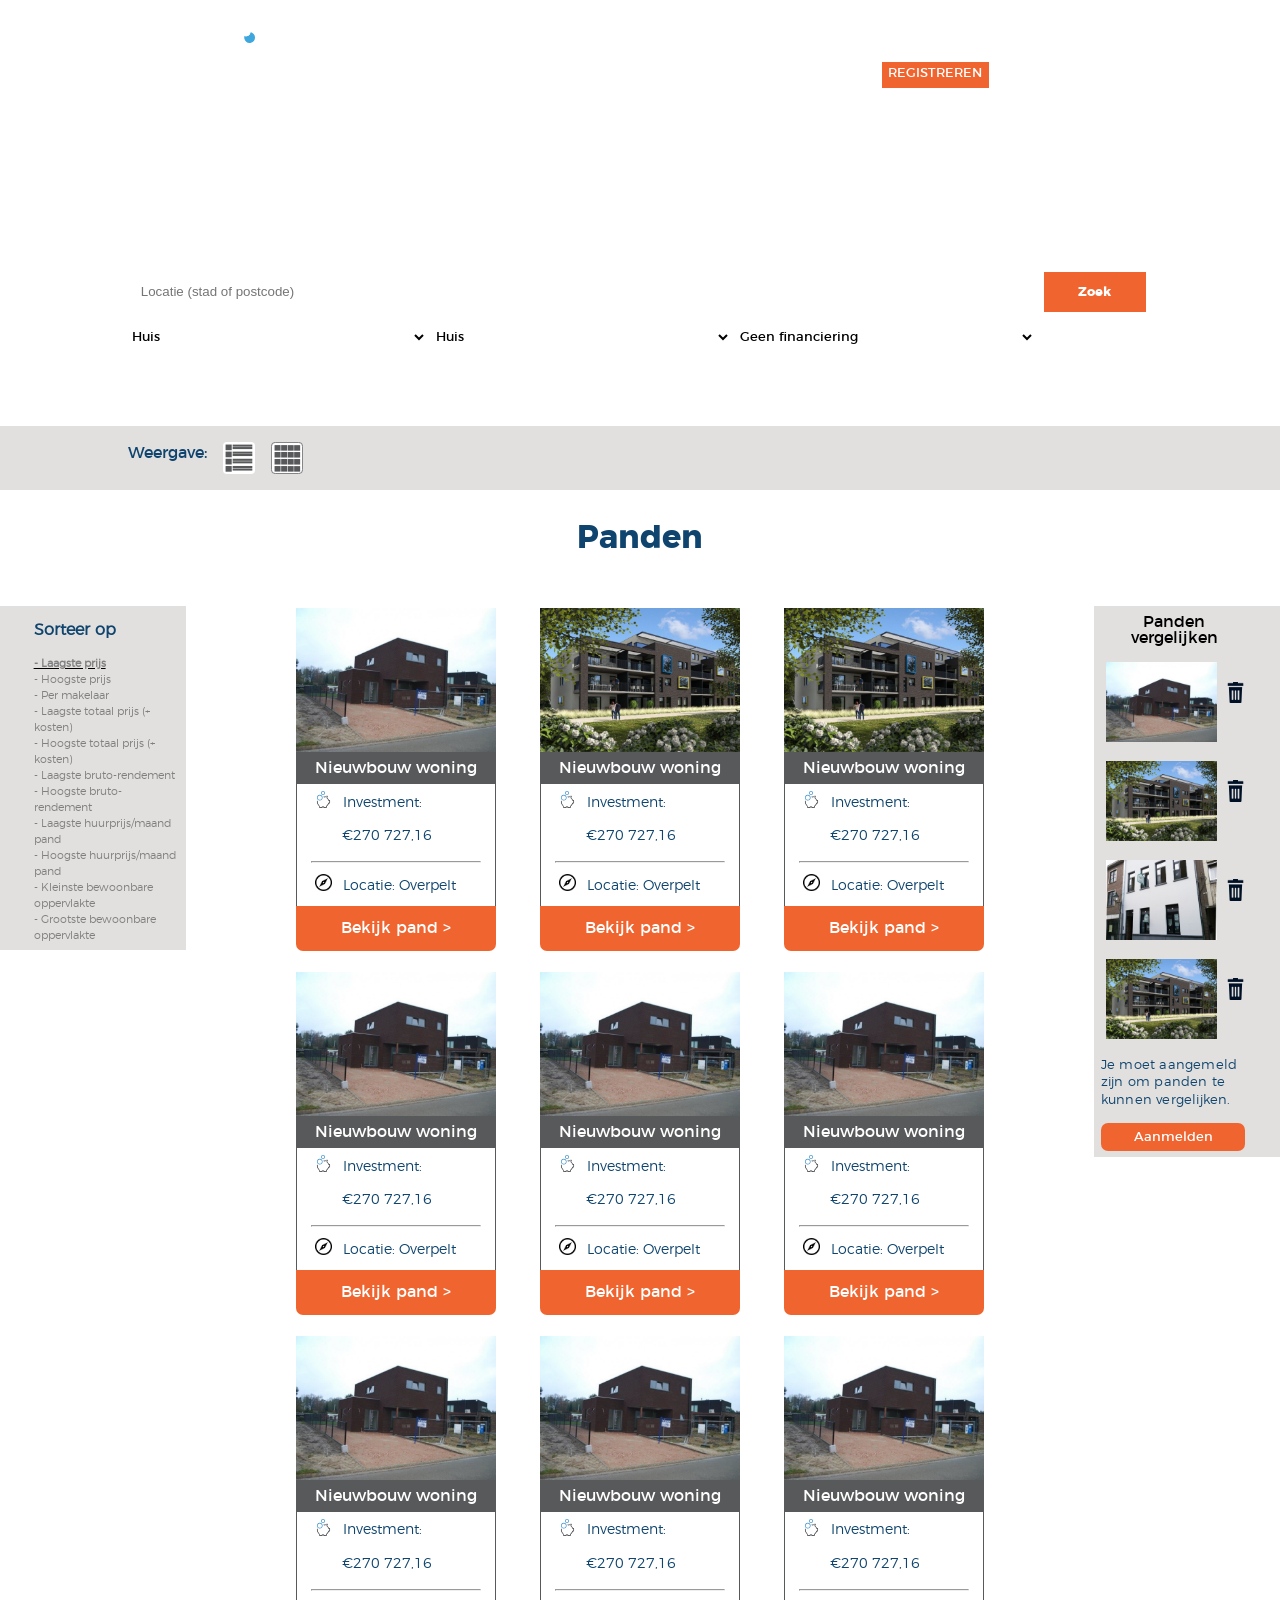
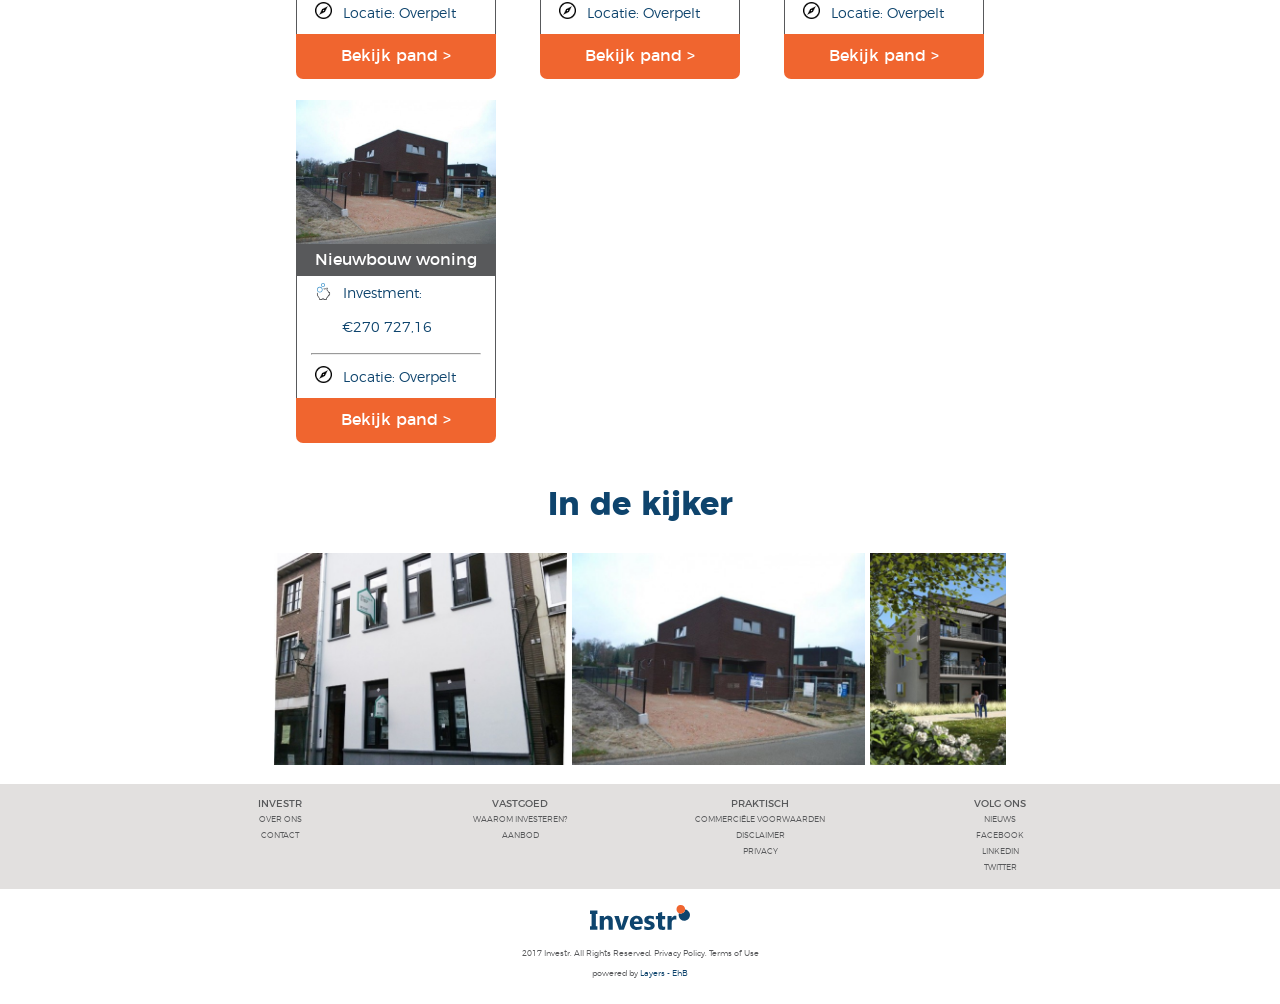
==== commit 09b76621: "mic login_mobile + links ingevuld" ====
--- a/pages/aanbod.html
+++ b/pages/aanbod.html
@@ -25,6 +25,10 @@
             <li><a href="nieuws.html">nieuws</a></li>
             <li><a href="over_ons.html">Over ons</a></li>
           </ul>
+        <ul class="login_mobile">
+            <li><a href="registreren.html">registreren</a></li>
+            <li><a href=login.html>login</a></li>
+        </ul>
         </nav>
         <br class="clearfix" />
         <ul id="register">
@@ -282,40 +286,46 @@
     </section>
   </div>
 </body>
-<footer>
-  <div class="container">
-    <div class="fMenu">
-      <ul>
-        <h4>investr</h4>
-        <li><a href="over_ons.html">over ons</a></li>
-        <li><a href="#">contact</a></li>
-      </ul>
-    </div>
-    <div class="fMenu">
-      <ul>
-        <h4>vastgoed</h4>
-        <li><a href="#">waarom investeren?</a></li>
-        <li><a href="aanbod.html">aanbod</a></li>
-      </ul>
-    </div>
-    <div class="fMenu">
-      <ul>
-        <h4>praktisch</h4>
-        <li><a href="#">commerciële voorwaarden</a></li>
-        <li><a href="#">disclaimer</a></li>
-        <li><a href="#">privacy</a></li>
-      </ul>
-    </div>
-    <div class="fMenu">
-      <ul>
-        <h4>volg ons</h4>
-        <li><a href="nieuws.html">nieuws</a></li>
-        <li><a href="https://www.facebook.com/investr.be/">facebook</a></li>
-        <li><a href="#">linkedin</a></li>
-        <li><a href="#">twitter</a></li>
-      </ul>
-    </div>
-    <br class="clearfix" /> </div>
-</footer>
-
+    <footer>
+        <div class="container">
+            <div class="fMenu">
+                <h4>investr</h4>
+                <ul>
+                    <li><a href="over_ons.html">over ons</a></li>
+                    <li><a href="#">contact</a></li>
+                </ul>
+            </div>
+            <div class="fMenu">
+                <h4>vastgoed</h4>
+                <ul>
+                    <li><a href="#">waarom investeren?</a></li>
+                    <li><a href="aanbod.html">aanbod</a></li>
+                </ul>
+            </div>
+            <div class="fMenu">
+                <h4>praktisch</h4>
+                <ul>
+                    <li><a href="#">commerciële voorwaarden</a></li>
+                    <li><a href="#">disclaimer</a></li>
+                    <li><a href="#">privacy</a></li>
+                </ul>
+            </div>
+            <div class="fMenu">
+                <h4>volg ons</h4>
+                <ul>
+                    <li><a href="nieuws.html" target="_blank">nieuws</a></li>
+                    <li><a href="https://www.facebook.com/investr.be/" target="_blank">facebook</a></li>
+                    <li><a href="https://www.linkedin.com/company/investr" target="_blank">linkedin</a></li>
+                    <li><a href="https://twitter.com/Investr_be" target="_blank">twitter</a></li>
+                </ul>
+            </div>
+            <br class="clearfix" />
+
+        </div>
+        <div class="powered">
+            <img src="../images/Investr_logo_footer.svg" alt="logo Investr" />
+            <p>2017 Investr. All Rights Reserved. Privacy Policy. Terms of Use</p>
+            <p>powered by <a href="http://www.erasmushogeschool.be/opleidingen/bachelors/multimedia-communicatietechnologie-multec" target="_blank">Layers - EhB</a></p>
+        </div>
+    </footer>
 </html>
--- a/css/style.css
+++ b/css/style.css
@@ -3,358 +3,388 @@
 ---------------------------------- */
 
 @font-face {
-    font-family: 'montserratbold';
-    src: url('../font/montserrat-bold-webfont.woff2') format('woff2'), url('../font/montserrat-bold-webfont.woff') format('woff');
-    font-weight: normal;
-    font-style: normal;
-}
-  
+  font-family: 'montserratbold';
+  src: url('../font/montserrat-bold-webfont.woff2') format('woff2'), url('../font/montserrat-bold-webfont.woff') format('woff');
+  font-weight: normal;
+  font-style: normal;
+}
+
 @font-face {
-    font-family: 'montserratsemibold';
-    src: url('../font/montserrat-semibold-webfont.woff2') format('woff2'), url('../font/montserrat-semibold-webfont.woff') format('woff');
-    font-weight: normal;
-    font-style: normal;
-}
-  
+  font-family: 'montserratsemibold';
+  src: url('../font/montserrat-semibold-webfont.woff2') format('woff2'), url('../font/montserrat-semibold-webfont.woff') format('woff');
+  font-weight: normal;
+  font-style: normal;
+}
+
 @font-face {
-    font-family: 'montserratlight';
-    src: url('../font/montserrat-light-webfont.woff2') format('woff2'), url('../font/montserrat-light-webfont.woff') format('woff');
-    font-weight: normal;
-    font-style: normal;
-}
-  
+  font-family: 'montserratlight';
+  src: url('../font/montserrat-light-webfont.woff2') format('woff2'), url('../font/montserrat-light-webfont.woff') format('woff');
+  font-weight: normal;
+  font-style: normal;
+}
+
 @font-face {
-    font-family: 'montserratregular';
-    src: url('../font/montserrat-regular-webfont.woff2') format('woff2'), url('../font/montserrat-regular-webfont.woff') format('woff');
-    font-weight: normal;
-    font-style: normal;
-}
+  font-family: 'montserratregular';
+  src: url('../font/montserrat-regular-webfont.woff2') format('woff2'), url('../font/montserrat-regular-webfont.woff') format('woff');
+  font-weight: normal;
+  font-style: normal;
+}
+
+
 /*--------------------------------------*/
-  
+
 .clearfix {
-    clear: both;
+  clear: both;
 }
 
 body {
-    font-family: 'montserratregular';
-    margin: 0;
-  }
-  
+  font-family: 'montserratregular';
+  margin: 0;
+}
+
 h1 {
-    font-family: 'montserratbold';
-    color: #0E446D;
-    font-size: 2em;
-    margin: 0.5em 0;
-}
-  
+  font-family: 'montserratbold';
+  color: #0E446D;
+  font-size: 2em;
+  margin: 0.5em 0;
+}
+
 h2 {
-    font-family: 'montserratbold';
-    color: #0E446D;
-    font-size: 1.5em;
-    margin: 0.25em 0;
-}
-  
+  font-family: 'montserratbold';
+  color: #0E446D;
+  font-size: 1.5em;
+  margin: 0.25em 0;
+}
+
 h3 {
-    font-family: 'montserratbold';
-    color: #0E446D;
-    font-size: 1em;
-}
-  
+  font-family: 'montserratbold';
+  color: #0E446D;
+  font-size: 1em;
+}
+
 h4 {
-    font-family: 'montserratbold';
-    color: #0E446D;
-    font-size: 0.7em;
-}
-  
+  font-family: 'montserratbold';
+  color: #0E446D;
+  font-size: 0.7em;
+}
+
 h5 {
-    font-family: 'montserratbold';
-    color: #0E446D;
-    font-size: 0.5em;
-}
-  
+  font-family: 'montserratbold';
+  color: #0E446D;
+  font-size: 0.5em;
+}
+
 p {
-    font-family: 'montserratlight';
-    line-height: 1.4;
-    color: #0E446D;
-    font-weight: 400;
-    font-size: 1em;
-}
+  font-family: 'montserratlight';
+  line-height: 1.4;
+  color: #0E446D;
+  font-weight: 400;
+  font-size: 1em;
+}
+
+
 /* ------------------------------------------
             HEADER & FOOTER
 ------------------------------------------ */
+
 header {
-    background-color: #0E446D;
-    font-family: 'montserratsemibold';
-    text-transform: uppercase;
-}
+  background-color: #0E446D;
+  font-family: 'montserratsemibold';
+  text-transform: uppercase;
+}
+
 .container {
-    max-width: 75%;
-    margin: 0 auto;
-    position: relative;
+  max-width: 75%;
+  margin: 0 auto;
+  position: relative;
 }
 
 a.logo:link,
 a.logo:visited,
 a.logo:hover,
 a.logo:active {
-    background-image: url(../images/Investr_logo.svg);
-    background-repeat: no-repeat;
-    display: block;
-    float: left;
-    height: 1.5em;
-    width: 100px;
-    text-indent: -9999px;
-    
-    margin-top: 1.75em;
+  background-image: url(../images/Investr_logo.svg);
+  background-repeat: no-repeat;
+  display: block;
+  float: left;
+  height: 1.5em;
+  width: 100px;
+  text-indent: -9999px;
+  margin-top: 1.75em;
 }
 
 a.menu-knop:link,
 a.menu-knop:visited,
 a.menu-knop:active {
-    float: right;
-    text-decoration: none;
-    color: white;
-    border-bottom: 3px solid #0E446D;
-    padding: 0.5em 0;
-    margin: 1.5em;
-    margin-bottom: 0.5em;
-    margin-right: 0em;
+  float: right;
+  text-decoration: none;
+  color: white;
+  border-bottom: 3px solid #0E446D;
+  padding: 0.5em 0;
+  margin: 1.5em;
+  margin-bottom: 0.5em;
+  margin-right: 0em;
 }
 
 a.menu-knop:hover {
-    display: block;
-    float: right;
-    text-decoration: none;
-    color: white;
-    border-bottom: 3px solid #F0652F;
-}
-
-header a#taal, header div.aanmelden {
-    display: none;
+  display: block;
+  float: right;
+  text-decoration: none;
+  color: white;
+  border-bottom: 3px solid #F0652F;
+}
+
+header a#taal,
+header div.aanmelden {
+  display: none;
 }
 
 header nav {
-    clear: both;
+  clear: both;
 }
 
 header nav ul li a:link,
 header nav ul li a:visited,
 header nav ul li a:active {
-    display: block;
-    text-decoration: none;
-    text-align: center;
-    color: white;
-    font-family: 'montserratregular';
-    border-bottom: 3px solid #0E446D;
-    padding: 0.5em 0;
+  display: block;
+  text-decoration: none;
+  text-align: center;
+  color: white;
+  font-family: 'montserratregular';
+  border-bottom: 3px solid #0E446D;
+  padding: 0.5em 0;
 }
 
 header nav ul li a:hover {
-    display: block;
-    text-decoration: none;
-    text-align: center;
-    color: white;
-    
-    font-family: 'montserratregular';
+  display: block;
+  text-decoration: none;
+  text-align: center;
+  color: white;
+  font-family: 'montserratregular';
+  border-bottom: 3px solid #F0652F;
+  padding: 0.5em 0;
+}
+
+header ul#register {
+  display: none;
+}
+
+header nav ul.login_mobile li:nth-child(1) a:link,
+header nav ul.login_mobile li:nth-child(1) a:visited,
+header nav ul.login_mobile li:nth-child(1) a:active {
+    background-color: #F0652F;
     border-bottom: 3px solid #F0652F;
-    padding: 0.5em 0;
-}
-
-header ul#register {
-    display: none;
+}
+
+header nav ul.login_mobile li:nth-child(1) a:hover {
+    background-color: #0E446D;
+    border-bottom: 3px solid #F0652F;
 }
 
 footer {
-    background-color: #E2E0DF;
+  background-color: #E2E0DF;
 }
 
 footer div.fMenu {
-    display: block;
-    width: 25%;
-    float: left;
-    
-    padding: 1em 0;
-    text-align: center;
+  display: block;
+  width: 25%;
+  float: left;
+  padding: 1em 0;
+  text-align: center;
 }
 
 footer div.fMenu h4 {
-    text-transform: uppercase;
-    font-family: 'montserratregular';
-    font-size: 0.6em;
-    color: #58595B;
+  text-transform: uppercase;
+  font-family: 'montserratregular';
+  font-size: 0.6em;
+  color: #58595B;
 }
 
 footer div.fMenu a:link,
 footer div.fMenu a:visited,
 footer div.fMenu a:active {
-    text-transform: uppercase;
-    font-family: 'montserratlight';
-    font-size: 0.5em;
-    color: #58595B;
-    text-decoration: none;
+  text-transform: uppercase;
+  font-family: 'montserratlight';
+  font-size: 0.5em;
+  color: #58595B;
+  text-decoration: none;
 }
 
 footer div.fMenu a:hover {
-    color: #000000;
-    text-decoration: underline;
+  color: #000000;
+  text-decoration: underline;
 }
 
 footer div.powered {
-    text-align: center;
-    background-color: white;
-    padding-bottom: 1em;
+  text-align: center;
+  background-color: white;
+  padding-bottom: 1em;
 }
 
 footer div.powered img {
-    margin: 1em;
-    width: 20%;
-    max-width: 100px;
+  margin: 1em;
+  width: 20%;
+  max-width: 100px;
 }
 
 footer div.powered p {
-    font-size: 0.5em;
-    margin-bottom: 1em;
-    color: #58595B;
+  font-size: 0.5em;
+  margin-bottom: 1em;
+  color: #58595B;
 }
 
 footer div.powered p a:link,
 footer div.powered p a:visited,
 footer div.powered p a:active {
-    color: #0E446D;
-    text-decoration: none;
+  color: #0E446D;
+  text-decoration: none;
 }
 
 footer div.powered p a:hover {
-    border-bottom: 1px solid #F0652F;
-}
+  border-bottom: 1px solid #F0652F;
+}
+
 
 /* ------------------------------------------
             EINDE HEADER & FOOTER
 ------------------------------------------ */
 
+
 /* ------------------------------------------
            LOGIN en REGISTREREN
 ------------------------------------------ */
+
 main#login h1 {
-    text-align: center;
+  text-align: center;
 }
 
 main#login h2 {
-    text-align: center;
-    font-size: 0.9em;
-    color: #1E7BB7;
+  text-align: center;
+  font-size: 0.9em;
+  color: #1E7BB7;
 }
 
 main#login ul#voordelen {
-    list-style:initial;
+  list-style: initial;
 }
 
 main#login ul#voordelen li {
-    font-family: 'montserratlight';
-    font-size: 0.85em;
-    color: #0E446D;
-    margin: 1em 0;
-}
-
-main#login ul#voordelen li span { 
-    font-family: 'montserratregular';
+  font-family: 'montserratlight';
+  font-size: 0.85em;
+  color: #0E446D;
+  margin: 1em 0;
+}
+
+main#login ul#voordelen li span {
+  font-family: 'montserratregular';
 }
 
 main#login form {
-    width: 100%;
-    margin: 1em auto;
+  width: 100%;
+  margin: 1em auto;
 }
 
 main#login form input[type="text"] {
-    width: 95%;
-    margin: 0.5em 0;
-    display: block;
-    color: #0E446D;
-    font-size: 0.8em;
-    border: 1px solid rgba(128, 128, 128, 0.5);
-    border-radius: 2px;
-    padding: 0.5em;
-}
-
-main#login form input[type="radio"] {
-   
-}
-    
+  width: 95%;
+  margin: 0.5em 0;
+  display: block;
+  color: #0E446D;
+  font-size: 0.8em;
+  border: 1px solid rgba(128, 128, 128, 0.5);
+  border-radius: 2px;
+  padding: 0.5em;
+}
+
 main#login form input[type="submit"] {
-    width: 75%;
-    display: block;
-    border: 0;
-    background-color: #F0652F;
-    color: white;
-    font-size: 1em;
-    border-radius: 2px;
-    cursor: pointer;
-    padding: 0.5em;
-    margin: 1em auto;
-    }
+  width: 75%;
+  display: block;
+  border: 0;
+  background-color: #F0652F;
+  color: white;
+  font-size: 1em;
+  border-radius: 2px;
+  cursor: pointer;
+  padding: 0.5em;
+  margin: 1em auto;
+}
 
 main#login a img {
-    width: 65%;
-    display: block;
-    margin: 1em auto;
+  width: 65%;
+  display: block;
+  margin: 1em auto;
 }
 
 main#login p {
-    width: 100%;
-    text-align: center;
-    font-size: 0.8em;
+  width: 100%;
+  text-align: center;
+  font-size: 0.8em;
 }
 
 main#login p a:link,
 main#login p a:active,
 main#login p a:visited {
-    color: black;
+  color: black;
 }
 
 main#login p a:hover {
-    color: #F0652F;
-}
+  color: #F0652F;
+}
+
 
 /* ------------------------------------------
            EINDE LOGIN en REGISTREREN
 ------------------------------------------ */
 
+
 /* ------------------------------------------
            NIEUWS
 ------------------------------------------ */
+
 main#nieuws a img {
     width: 100%;
-    margin: 0 auto;
+    margin: 0.5em auto;
+    margin: 0.5em 0;
+}
+
+main#nieuws h1 {
+    text-align: center;
 }
 
 main#nieuws h2 {
-    background-color: #F0652F;
-    text-align-last: center;
-    color: white;
-    padding: 0.5em;
     margin: 0.25em 0;
-    font-family: 'montserratregular';
-    font-size: 1em;
-    text-transform: uppercase;
-}
-
-main#nieuws a.nieuwsartikel {
+    text-transform: capitalize;
+  width: 100%;
+  margin: 0 auto;
+}
+
+main#nieuws h2 {
+  margin: 0.25em 0;
+  text-transform: capitalize;
+}
+main#nieuws li.nieuwsartikel {
     width: 100%;
     display: block;
     border: 1px solid rgba(0, 0, 0, 0.2);
-    margin: 0.5em 0
-}
-
-main#nieuws a.nieuwsartikel li img {
+    margin: 0.5em 0;
+}
+
+main#nieuws li.nieuwsartikel a img {
     width: 35%;
     display: block;
     float: left;
-}
-
-main#nieuws a.nieuwsartikel li p {
-    width: 64%;
-    display: block;
-    float: right;
-    font-family: 'montserratlight';
-    font-size: 1em;
-}
+    margin: 0;
+}
+
+main#nieuws li.nieuwsartikel a img {
+  width: 35%;
+  display: block;
+  float: left;
+}
+
+main#nieuws li.nieuwsartikel a p {
+  width: 64%;
+  display: block;
+  float: right;
+  font-family: 'montserratlight';
+  font-size: 1em;
+}
--- a/css/mediaqueries.css
+++ b/css/mediaqueries.css
@@ -123,13 +123,13 @@
         background-color: white;
         color: #F0652F;
     }
+    
+    header nav ul.login_mobile {
+        display: none;
+    }
 
 }
 @media screen and (min-width: 750px) {
-    main#login h1, main#login h2 {
-        text-align: left;
-    }
-    
     main#login ul#voordelen {
         float: right;
         display: block;
@@ -141,24 +141,26 @@
         width: 50%;
     }
     
-    main#login form#login {
+    main#login form#login2 {
         max-width: 400px;
         display: block;
-        float: left;
+        width: 100%;
+        margin: 1em auto;
+
     }
     
-    main#login form#login a img {
+    main#login form#login2 a img {
         max-width: 200px;
     }
     
     
-    main#nieuws a.nieuwsartikel:nth-child(odd) {
+    main#nieuws li.nieuwsartikel:nth-child(odd) {
         width: 49%;
         display: block;
         float: left;
     }
     
-    main#nieuws a.nieuwsartikel:nth-child(even) {
+    main#nieuws li.nieuwsartikel:nth-child(even) {
         width: 49%;
         display: block;
         float: right;
